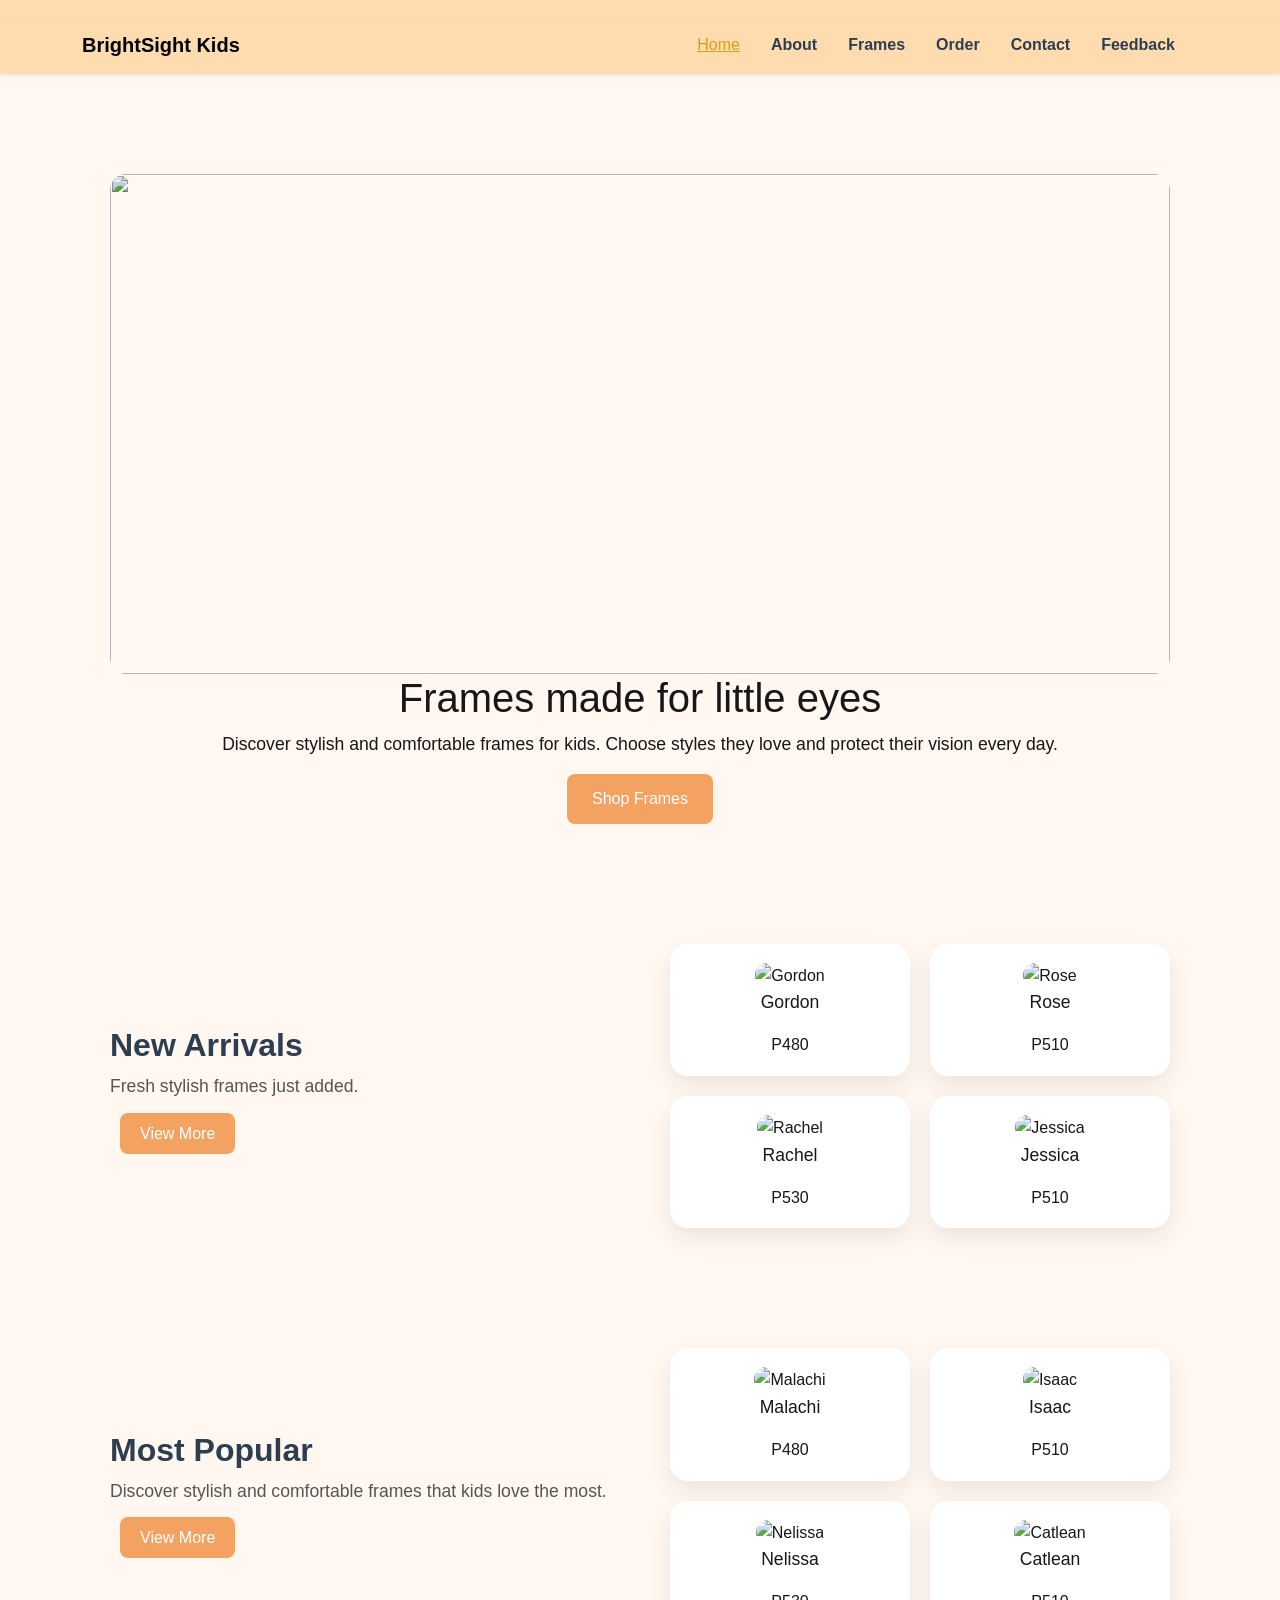
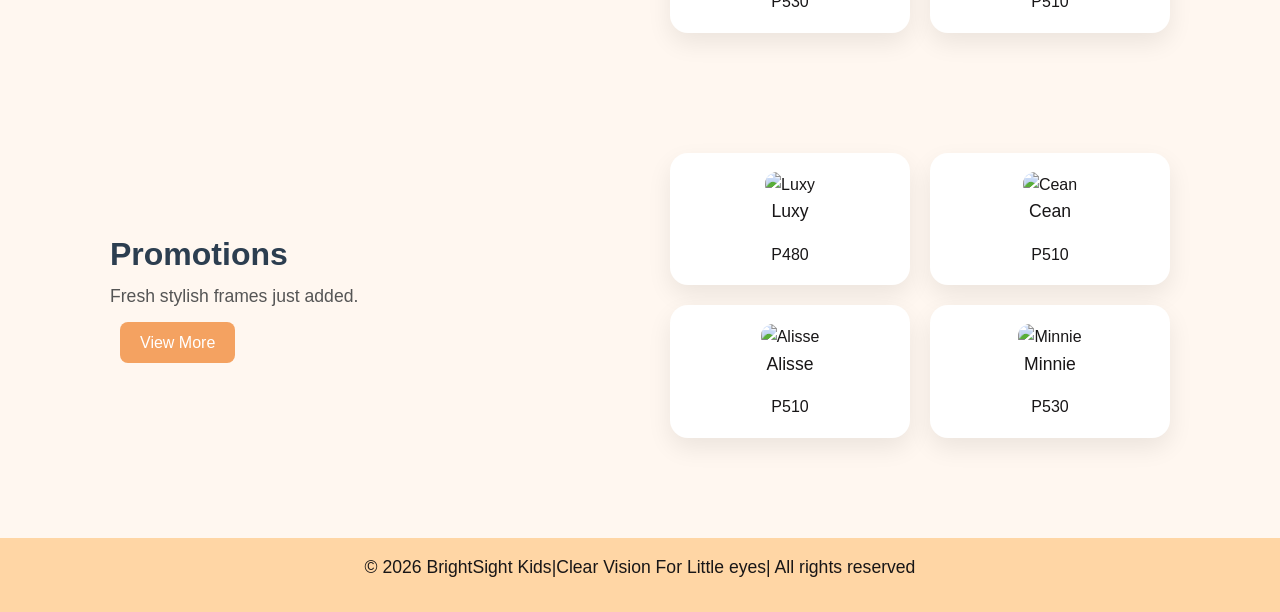
==== index.html @ 8ab5fd87 "Update index.html" ====
<!DOCTYPE html>
<html lang="en">
<head>
    <meta charset="UTF-8">
    <meta name="viewport" content="width=device-width, initial-scale=1.0">
    <title>BrightSight Kids</title> 

    <!--Bootstrap CSS-->
    <link href="https://cdn.jsdelivr.net/npm/bootstrap@5.3.0/dist/css/bootstrap.min.css" rel="stylesheet">
    <!--Custom CSS-->
    <link rel="stylesheet" href="styles.css">

</head>
<body>
     
    
<header><header class="navbar navbar-expand-lg navbar-light bg-pink shadow-sm rounded">
    </nav>
</header>

        <nav class="navbar navbar-expand-lg navbar-light bg-pink shadow-sm rounded">
            <div class="container">
                <a class="navbar-brand fw-bold" href="index.html">BrightSight Kids</a>
                <button class="navbar-toggler" type="button" data-bs-toggle="collapse" data-bs-target="#navbarNav" 
                aria-controls="navbarNav" aria-expanded="false" aria-label="Toggle navigation">
                    <span class="navbar-toggler-icon"></span>
                </button>

                <div class="collapse navbar-collapse" id="navbarNav">
                    <ul class="navbar-nav ms-auto">
                        <li class="nav-item">
                            <a class="nav-link active" href="index.html">Home</a>
                        </li>

                        <li class="nav-item">
                            <a class="nav-link fw-bold" href="about.html">About</a>
                        </li>  

                        <li class="nav-item">
                            <a class="nav-link fw-bold" href="products.html">Frames</a>
                        </li>

                        <li class="nav-item">
                            <a class="nav-link fw-bold" href="order.html">Order</a>
                        </li>

                        <li class="nav-item">
                            <a class="nav-link fw-bold" href="contact.html">Contact</a>
                        </li>

                        <li class="nav-item">
                            <a class="nav-link fw-bold" href="feedback.html">Feedback</a>
                        </li>
                    </ul>
                    </div>
            </div>
        </nav>
    </header>
    <!--HERO SECTION-->
            
<section class="hero">
    <div class="hero-image">
        <img src="https://github.com/bida25-479/Keitumetse-Gothaang/blob/main/Cheerful%20School%20Girl%20Gesturing%20OK%20Po.jpg?raw=true"
            </div
    <div class="hero-content">   
    <h1>Frames made for little eyes</h1>
    <p>
        Discover stylish and comfortable frames for kids. 
        Choose styles they love and protect their vision every day.
    </p>

    <a href="products.html" class="hero-btn">Shop Frames</a>
</section>

    
    <! NEW ARRIVALS-->
    <section class="split-section">
        <div class="section-text">
            <h2>New Arrivals</h2>
            <p>Fresh stylish frames just added.</p>
            <a href="products.html" class="btn-primary">View More</a>
        </div>
        
        <div class="section-grid">
            <div class="section-card">
                <img src="https://github.com/bida25-479/Keitumetse-Gothaang/blob/main/3215%202915.jpg?raw=true" alt="Gordon">
                <p>Gordon</p>
                <span>P480</span>
            </div>
            
            <div class="section-card">
                <img src="https://github.com/bida25-479/Keitumetse-Gothaang/blob/main/Versace%2048mm%20Cat%20Eye%20optical%20glasses%20in%20Violet%20at%20Nordstrom.jpg?raw=true" alt="Rose">
                <p>Rose</p>
                <span>P510</span>
            </div>
            
            <div class="section-card">
                <img src="https://github.com/bida25-479/Keitumetse-Gothaang/blob/main/CL%201102%20Eyeglasses%20-%20Christian%20Lacroix%20Lunettes%20Authorized%20Retailer%20_%20coolframes_com.jpg?raw=true" alt="Rachel">
                <p>Rachel</p>
                <span>P530</span>
            </div>
            
             <div class="section-card">
                <img src="https://github.com/bida25-479/Keitumetse-Gothaang/blob/main/Ultralight%20TR90%20Full%20Rim%20Kid's%20Optical%20Glasses%20Frames%20Children's%20Plastic%20Eyewear%20With%20Saddle%20Nose.jpg?raw=true" alt="Jessica">
                <p>Jessica</p>
                <span>P510</span>
            </div>
        </div>
    </section>

    <!--MOST POPULAR-->
    <section class="split-section">
        <div class="section-text">
            <h2>Most Popular</h2>
            <p>Discover stylish and comfortable frames that kids love the most.</p>
            <a href="products.html" class="btn-primary">View More</a>
        </div>
        
        <div class="section-grid">
            <div class="section-card">
                <img src="https://github.com/bida25-479/Keitumetse-Gothaang/blob/main/CustomDesignNine_com.jpg?raw=true" alt="Malachi">
                <p>Malachi</p>
                <span>P480</span>
            </div>
            
            <div class="section-card">
                <img src="https://github.com/bida25-479/Keitumetse-Gothaang/blob/main/download%20(5).jpg?raw=true" alt="Isaac">
                <p>Isaac</p>
                <span>P510</span>
            </div>
            <div class="section-card">
                <img src="https://github.com/bida25-479/Keitumetse-Gothaang/blob/main/Luxury%20fashion%20&%20independent%20designers%20_%20SSENSE%20(2).jpg?raw=true" alt="Nelissa">
                <p>Nelissa</p>
                <span>P530</span>
            </div>
             <div class="section-card">
                <img src="https://github.com/bida25-479/Keitumetse-Gothaang/blob/main/Luxury%20fashion%20&%20independent%20designers%20_%20SSENSE.jpg?raw=true" alt="Catlean">
                <p>Catlean</p>
                <span>P510</span>
            </div>
            
        </div>
    </section>
    
<!--PROMOTIONS-->
    <section class="split-section">
        <div class="section-text">
            <h2>Promotions</h2>
            <p>Fresh stylish frames just added.</p>
            <a href="products.html" class="btn-primary">View More</a>
        </div>
        
        <div class="section-grid">
            <div class="section-card">
                <img src="https://github.com/bida25-479/Keitumetse-Gothaang/blob/main/%F0%9F%8E%812024%20New%20Year%20Hot%20Sale%F0%9F%8E%81WOMEN'S%20FASHION%20LIGHTWEIGHT%20METAL%20ANTI-BLUE%20LIGHT%20READING%20GLASSES%20-%20Red%20_%20'+1_00%20_%2040-45%20YEAR%20OF%20AGE.jpg?raw=true" alt="Luxy">
                <p>Luxy</p>
                <span>P480</span>
            </div>

             <div class="section-card">
                <img src="https://github.com/bida25-479/Keitumetse-Gothaang/blob/main/Ralferty%20Unisex%20Youth's%20Full%20Rim%20Square%20Tr%2090%20Acetate%20Eyeglasses%20R0223%20-%20C6%20Purple%20_%20CHINA.jpg?raw=true" alt="Cean">
                <p>Cean</p>
                <span>P510</span>
            </div>
            
            <div class="section-card">
                <img src="https://github.com/bida25-479/Keitumetse-Gothaang/blob/main/Ralferty%20Unisex%20Youth's%20Full%20Rim%20Square%20Tr%2090%20Acetate%20Eyeglasses%20R0223%20-%20C2%20Black%20Blue%20_%20CHINA.jpg?raw=true" alt="Alisse">
                <p>Alisse</p>
                <span>P510</span>
            </div>
            <div class="section-card">
                <img src="https://github.com/bida25-479/Keitumetse-Gothaang/blob/main/download%20(6).jpg?raw=true" alt="Minnie">
                <p>Minnie</p>
                <span>P530</span>
            </div>
        </div>
    </section>
    
    <footer>
        <p>&copy; 2026 BrightSight Kids|Clear Vision For Little eyes| All rights reserved</p>
    </footer>

     <!--Bootstrap JS and dependencies-->
     <script src="https://cdn.jsdelivr.net/npm/@popperjs/core@2.11.6/dist/umd/popper.min.js"></script>
     <script src="https://cdn.jsdelivr.net/npm/bootstrap@5.3.0/dist/js/bootstrap.min.js"></script>

</body>
</html>
---- styles.css ----
body {
    font-family: 'Poppins', sans-serif;
    color:rgb(24, 22, 23);
    background-color: #fff7f0;
    margin: 0;
    padding: 0;
    line-height: 1.6;
}

header{
    margin: 0;
    padding: 0;
    position: relative;
}


header h1 {
    font-size: 2.4rem;
    font-weight: 600;
    font-family:'Poppins', sans-serif;
    margin: 0;
    letter-spacing: 2px;
    color: #2c3e50
}
.bg-pink {
    background-color: rgba(255, 214, 165, 0.85) !important;
}

.navbar {
    margin: 0;
    border-radius: 0 !important;  
}
.navbar-nav .nav-link{
    color: #2c3e50 !important;
    margin-right: 15px;
    transition: background-color 0.3s, color 0.3s;
    border-radius: 5px;
    padding: 5px 10px;
}
.navbar-nav .nav-link:hover{
    background-color: lightpink !important;
    color: #fff !important;
    text-decoration: underline;
}
.navbar-nav .nav-link.active{
    color: #d4a017 !important;
    text-decoration: underline;
}

.about-hero {
    display: flex;
    align-items: center;
    gap: 40px;
    max-width: 1200px;  
    margin: 40px auto;   
    padding: 40px 60px;
    background: #fdf1e6;
    border-radius: 25px;
    animation: fadeUp 0.8s ease;
}

@keyframes fadeUp {
    from {
        opacity: 0;
        transform: translateY(20px);
    }
    to { 
        opacity: 1;
        transform: translateY(0);
    }
}

.about-text {
    flex: 1;
}

.about-text h1 {
    font-size: 2.3rem;
    color: #2c3e50;
    margin-bottom: 20px;
}

.about-text p {
    color: #555;
    line-height: 1.6;
    margin-bottom: 25px;
}

.about-image {
    flex: 1;
}

.about-image img {
    width: 100%;
    max-width: 420px;
    max-height: 300px;
    object-fit: cover;
    border-radius: 20px;
    box-shadow: 0 15px 40px rgba(0,0,0,0.2);
}

.about-section {
    max-width: 1100px;             
    margin: 60px auto;   
    padding: 50px;
    background: #fff7f0;
    border-radius: 20px;
    box-shadow: 0 8px 20px rgba(0,0,0,0.10);  
}

.about-section h2 {
    font-family: 'Poppins', sans-serif;
    font-size: 2rem;
    margin-bottom: 15px;
    color: #2c3e50;
    text-align:center;
}
.about-section p {
    color: #555;
    line-height: 1.7;
    text-align: center;
}


.lens-card {
    max-width: 1100px;
    margin: 40px auto;
    padding: 40px;

    background: #fff7f0; 
    border-radius: 20px;

    box-shadow: 0 6px 18px rgba(0,0,0,0.08);
    text-align: center;
}

.lens-card h3 {
    font-size: 1.8rem;
    color: #2c3e50;
    margin-bottom: 15px;
    font-family: 'Poppins', sans-serif;
}

.lens-card p {
    color: #555;
    line-height: 1.6;
    max-width: 800px;
    margin: auto;
}


.faq-section {
    width: 90%;
    margin: 60px auto;
    text-align: center;
}

.faq-section h2 {
    font-family: 'Poppins', sans-serif;
    font-size: 2rem;
    margin-bottom: 30px;
    color: #2c3e50;
}

.faq-container {
    max-width: 800px;
    margin: auto;
}

/* EACH ITEM */
.faq-item {
    background: #f5f5f5;
    margin-bottom: 15px;
    border: 1px solid #eee;
    border-radius: 12px;
    overflow: hidden;
    transition: 0.3s;
    position: relative;
}
.faq-item::before {
    content: "";
    position: absolute;
    left: 0;
    top: 0;
    height: 100%;
    width: 5px;
    background: #f4a261;
    border-radius: 5px;
}
    

.faq-question {
    font-weight: 600;
    width: 100%;
    padding: 18px 20px;
    text-align: left;
    background: #f1f1f1;
    border: none;
    font-size: 15px;
    cursor: pointer;
    position: relative;
    display: flex;
    justify-content: space-between;
    align-items: center;
}

.faq-item.active .faq-question {
    background: #f4a261;   
    color: white;
}

.faq-answer {
    max-height: 0;
    overflow: hidden;
    background: white;
    transition: max-height 0.3s ease;
    padding: 0 20px;
}

.faq-answer p {
    margin: 15px 0;
}

.faq-item.active .faq-answer {
    max-height: 150px;
    padding: 10px 20px 15px;
}
.arrow{
    background: #f4a261;
    color: white;
    border-radius: 50%;
    padding: 6px 10px;
    font-size: 14px;
    width: 28px;
    height: 28px;
    display: flex;
    align-items: center;
    justify-content: center;
    transition: 0.3s;
}
.faq-item.active .arrow {
    transform: rotate(90deg);
    width: 28px;
    height: 28px;
    background: #f4a261;
    color: white;
    border-radius: 50%;
    display: flex;
}
.split-section{
    display: flex;
    align-items: center;
    justify-content: space-between;
    gap: 60px;
    padding: 40px 20px;
    max-width: 1100px;
    margin: 40px auto;
    background: transparent;
    border-radius: 20px;
}

/*left side text*/
.section-text{
    flex: 1;
}
/* TEXT */
.section-text p{
    color: #555;
    line-height: 1.6;
    margin-bottom: 20px;
}
.section-text h1{
    font-size: 2.5rem;
    font-weight: bold;
    color: #2c3e50;
    margin-bottom: 15px;
}
.section-text h2{
    font-family: 'Poppins', sans-serif;
    font-weight: 600;
    font-size: 2rem;
    color: #2c3e50;
}
        
/*right grid*/
.section-grid{
    flex: 1;
    display: grid;
    grid-template-columns: repeat(2,1fr);
    gap: 20px;
}
/*product card*/
.section-card{
    background: #ffffff;
    padding: 18px;
    border-radius: 18px;
    text-align: center;
    box-shadow: 0 10px 25px rgba(0,0,0,0.08);
    transition: transform 0.25s ease;
}
.section-card:hover{
    transform: translateY(-6px);
}
.section-card img{
    width: 100%;
    height: 150px;
    object-fit: cover;
    border-radius: 12px;
}
.card-title{
    margin-top: 12px;
    font-weight: 600;
}

.hero {
    max-width: 1100px;
    margin: 0 auto;
    text-align: center;
    padding: 40px 20px;
}

.hero-image img {
    width: 100%;
    height: 500px;
    object-fit: cover;
    object-position: center top;
    border-radius: 16px;
    filter: brightness(0.95);
}

.hero-content {
    margin-top: 60px;
}

.hero-content h1 {
    font-size: 36px;
    font-weight: 600;
    color: #2c3e50;

    margin-bottom: 10px;
}

.hero-content p {
    max-width: 600px;
    margin: 0 auto 20px;

    color: #555;
    font-size: 16px;
}

.hero-btn {
    background: #f4a261;
    color: white;

    padding: 12px 25px;
    border-radius: 8px;

    text-decoration: none;
    display: inline-block;

    transition: 0.3s ease;
}

.hero-btn:hover {
    background: #e38b3a;
}




/*mobile responsiveness*/
@media (max-width: 768px) {
    .split-section{
        flex-direction: column;
    }
    
    .section-grid{
        grid-template-columns: 1fr;
    }
}

main{
    padding: 20px;
    max-width: 100%;
    margin: 0 auto;
}
main img{
    max-width: 100%;
    height: auto;
    display: block;
    margin: 20px 0;
}
.main-container{
    width: 70%;
    margin: auto;
}

.page-content{
    padding: 60px 20px;
}
.page-content p{
    margin-top: 30px;
}

p{
    font-size: 1.1em;
}

a{
    color:lightpink;
    text-decoration: none;
}
a:hover{
    text-decoration: underline;
}

img{
    border: none;
    border-radius: 10px
}

.image-row {
    display: flex;
    justify-content: center;
    gap: 20px;
    flex-wrap: wrap;
}
.item {
    text-align: center;
    background-color: #fff0f5;
    padding: 15px;
    border-radius: 12px;
    width: 180px;
    box-shadow: 0 4px 8px rgba(0,0,0,0.1);
}

.item p{
    margin: 3px 0;
    text-align: left;
    line-height: 1.2;
    font-size: 14px
}

.item img {
    width: 180px;
    height: 180px;
    object-fit: cover;
    border: none;
    border-radius: 10px;
}

.image-row img {
    width: 200px;
    height: 200px;
    object-fit: cover;
    border: none;
    border-radius: 10px;
}

.intro-text {
    text-align: center;

    font-size: 1.1rem;
    color: #555;

    margin: 30px 0;
}
.age-nav{
    display: flex;
    justify-content: center;
    gap: 25px;
    margin: 40px auto;
    max-width: 1000px;
    
}
 .age-card{
    display: flex;
    align-items: center;
    gap: 15px;
    background: #fff7f0;
    border-radius: 14px;
    padding: 12px;
    text-decoration: none;
    color: black;
    width: 280px;
    box-shadow: 0 6px 18px rgba(0,0,0,0.08);
    transition: all 0.3s ease;
 }
.age-card:hover {
    transform: translateY(-8px) scale(1.02);   
    background: #f4a261;  
    color: white;         
    box-shadow: 0 12px 30px rgba(0,0,0,0.15);
}

.age-card:hover img {
    transform: scale(1.05);
}

.age-card .arrow {
    transition: transform 0.3s ease, background 0.3s;
    background: #f4a261;
    color: white;
}

.age-card:hover .arrow {
    transform: translateX(5px); 
    background: white;
    background: #f4a261;
    color: #f4a261;
}

.age-card img{
    width: 70px;
    height: 70px;
    border-radius: 12px;
    object-fit: cover;
    transition: transform 0.3s ease;
}

.age-info span{
    font-size: 14px;
    color: white;
}

.age-info strong {
    display: block;
    font-size: 16px;
}
 
 .gender-title {
    margin-top: 30px;
    margin-bottom: 15px;
    font-size: 20px;
    color: #444;
}

.collection-section {
    padding: 30px;
    max-width: 1100px;
    background: white;
    border-radius: 20px;
    box-shadow: 0 6px 18px rgba(0,0,0,0.05);  
    gap: 20px;
    margin: 20px auto;
}

.collection-section p {
    text-align: center;  
    max-width: 600px;
    margin: 0 auto 20px;
}

.product-grid {
    display: grid;
    grid-template-columns: repeat(3, 250px);
    gap: 15px;
    margin-bottom: 40px;
    justify-content: center;  
}

.collection-section h2 {
    font-size: 26px;
    font-weight: 600;
    text-align: center; 
    color: #2c3e50;
    margin-bottom: 10px;
    position: relative;
    display: inline-block;
}

.collection-section h2::after {
    content: "";
    display: block;
    width: 40px;
    height: 3px;
    background: #f4a261;
    margin-top: 6px;
    border-radius: 3px;
}

.gender-title {
    text-align: center; 
    font-size: 16px;
    font-weight: 500;
    color: #f4a261;
    margin: 25px 0 15px;
    text-transform: uppercase;
    letter-spacing: 1px;
    
}
.product-grid img{
    width: 100%;
    height: 130px;
    border-radius: 8px;
    box-shadow: 0 4px 12px rgba(0,0,0,0.1);
    object-fit: cover;
    margin-bottom: 10px;
}
/*for product cards accross all pages*/
.product-card{
    background: white;
    border: 1px solid #ddd;
    border-radius: 10px;
    position: relative;
    padding: 10px;
    box-shadow: 0 4px 12px rgba(0,0,0,0.08);  
    text-align: center;
    overflow: hidden;
}

.product-card img{
    width: 100%;
    height: 130px;
    object-fit: cover;
    border-radius: 8px;
    margin-bottom: 10px;
     transition: transform 0.3s ease;
}

.product-card:hover img {
    transform: scale(1.08);
}

.product-card select,
.product-card input {
    
    width: 80px;       
    height: 32px;

    padding: 4px;
    font-size: 12px;

    border-radius: 6px;
    text-align: center;   
}

.product-name{
    margin-top: 8px;
    font-size: 15px;
    font-weight: 600;
}

.product-size{
    font-size: 13px;
    color: #666;
    margin: 2px 0;
}

.product-price{
    font-size: 14px;
    font-weight: bold;
    color: #000;
    margin-top: 4px;
}

.product-card h3 {
    margin: 5px 0 2px;
    text-align: center;
    font-size: 15px;
}

.product-card p {
    margin: 0;
    text-align: center;
    font-weight: 500;
}

.product-options {
    display: flex;
    justify-content: center;
    gap: 10px;
    margin-top: 10px;
}

.small-boxes{
    display: flex;
    gap: 20px;
    margin-top: 15px;
}
small-boxes div{
    width: 180px;
}

.top-check {
    position: absolute;
    top: 10px;
    right: 10px;
}

.top-check input {
    background: white;
    border-radius: 4px;
    padding: 2px;
}

@media (max-width: 768px) {
    .product-grid {
        grid-template-columns: repeat(2, 1fr);
    }
}

    
 /*contact page css*/
.contact-form{
    max-width: 600px;
    margin: auto;
    margin-bottom: 60px;
}
.form-control:focus{
    border-color: #f4a261;
    box-shadow: 0 0 0 0.2rem rgba(244,162,97,0.25);
}
.contact-details{
    text-align: center;
    margin-top: 30px;
}
.contact-title {
    text-align: center;
    font-weight: 600px;
    margin-top: 40px;
}
.required{
    color: #f4a261;
    font-weight: bold;
}
.contact-subtitle {
    text-align: center;
    color: #666;
    margin-bottom: 20px;
}

.contact-intro {
    max-width: 700px;        
    margin: 30px auto;       
    text-align: center;    
    font-size: 1.1rem;
    color: #555;
}

.peach-section{
    background: #FFF1E6;
    padding: 60px 20px;
    margin-top: 50px;
    position: relative;
}
.info-box{
    background: #ffffff;
    border-radius: 14px;
    padding: 28px;
    max-width: 420px;
    margin: auto;
    box-shadow: 0 12px 30px rgba(0,0,0,0.08);
}
.peach-section::after{
    content:"";
    position: absolute;
    bottom: 0;
    left: 0;
    width: 100%;
    height: 80px;
    background: #ffffff;
    border-top-left-radius: 100% 80px;
    border-top-right-radius: 100px 80px;
}
    
.info-box h3{
        text-align: center;
        margin-bottom: 20px;
}
.info-item{
    display: block;
    gap: 14px;
    margin-bottom: 18px;
    font-size: 15px;
    color: #333;
}
.icon{
    color: #FF6A00;
    font-size: 20px;
}
    
    
.name-input{
    padding: 10px;
    border-radius: 8px;
}


/*order page and frames pages*/
.order-form {
    max-width: 700px;
    margin: auto;
    background: white;
    padding: 30px;
    border-radius: 12px;
    box-shadow: 0 6px 20px rgba(0,0,0,0.08);
}
.section-title {
    margin-top: 30px;
    margin-bottom: 10px;
    font-weight: bold;
}
.total {
    margin-top: 15px;
    font-size:  18px;
}
    
label {
    display: block;
    margin-top: 15px;
    margin-bottom: 6px;
    font-weight: bold;
}
input[type="number"],
input[type="text"],
input[type="email"],
select,
textarea {
    width: 100%;
    padding: 10px;
    margin-top: 5px;
    border: 1px solid #ccc;
    border-radius: 5px;
}
input[type="radio"] {
    margin-top: 12px;
    margin-right: 8px;
}
.selected-box {
    background: #fff3e0;
    padding: 15px;
    border-radius: 8px;
}
    .next-btn,
    .submit-btn {
        background: #f57c00;
        color: white;
        border: none;
        padding: 14px 25px;
        margin-top: 25px;
        border-radius: 6px;
        font-size: 16px;
        cursor: pointer;
    }
.next-btn:hover,
.submit-btn:hover {
    background: #e06d00;
}
        
textarea {
    height: 100px;
}
.top-check{
    position: absolute;
    top: 15px;
    right: 15px;
}
.top-check input[type="checkbox"]{
   width: 18px;
   height: 18px;
   cursor: pointer;
}

.feedback-layout {
    display: flex;
    gap: 60px;

    max-width: 1100px;
    margin: 60px auto;
    padding: 20px;
}

/* LEFT SIDE */
.feedback-left {
    flex: 1;
    padding-top: 60px;
}

.feedback-left h2 {
    font-size: 2.5rem;
    color: #f4a261;
    margin-bottom: 15px;
}

.feedback-left p {
    color: #555;
    font-size: 1.05rem;
    line-height: 1.7;
    margin-bottom: 15px;
}

.feedback-left h4 {
    margin-top: 20px;
    color: #f4a261;
}

/* RIGHT SIDE FORM CARD */
.feedback-form-card {
    flex: 1;

    background: white;
    padding: 30px;
    border-radius: 15px;

    box-shadow: 0 8px 25px rgba(0,0,0,0.08);
}

.feedback-form-card h3 {
    margin-bottom: 20px;
    color: #2c3e50;
}

/* INPUTS */
.feedback-form-card input,
.feedback-form-card textarea {
    width: 100%;
    padding: 10px;
    margin-bottom: 15px;


border: 1px solid #ccc;
    border-radius: 6px;
}

/* SIDE-BY-SIDE INPUTS */
.form-row {
    display: flex;
    gap: 15px;
}

.form-row div {
    flex: 1;
}

.feedback-form-card input:focus,
.feedback-form-card textarea:focus {
    border-color: #f4a261;
    outline: none;
    box-shadow: 0 0 0 2px rgba(244, 162, 97, 0.2);
}


/* BUTTON */
.feedback-form-card button {
    width: 100%;
    padding: 12px;
    background: #f4a261;
    color: white;
    border: none;
    border-radius: 6px;
    cursor: pointer;
    transform: scale(1.02);  
    transition: 0.3s ease;
}

.feedback-form-card button:hover {
    background: #e38b3a;  
    transform: scale(1.05);
}

@media (max-width: 768px) {
    .feedback-layout {
        flex-direction: column;
    }
}

.btn-primary{
    background-color: #f4a261 !important;
    color: white;
    border: none;
    padding: 12px 20px;
    border-radius: 8px;
    text-decoration: none;
    margin: 10px;
    cursor: pointer;
}
.btn-outline{
    border: 2px solid #f4a261;
    color:#f4a261;
    padding: 10px 18px;
    border-radius: 8px;
    text-decoration: none;
}
footer{
    width: 100%;
    background-color:#ffd6a5;
    text-align: center;
    padding: 15px;
    margin-top: 60px;
}
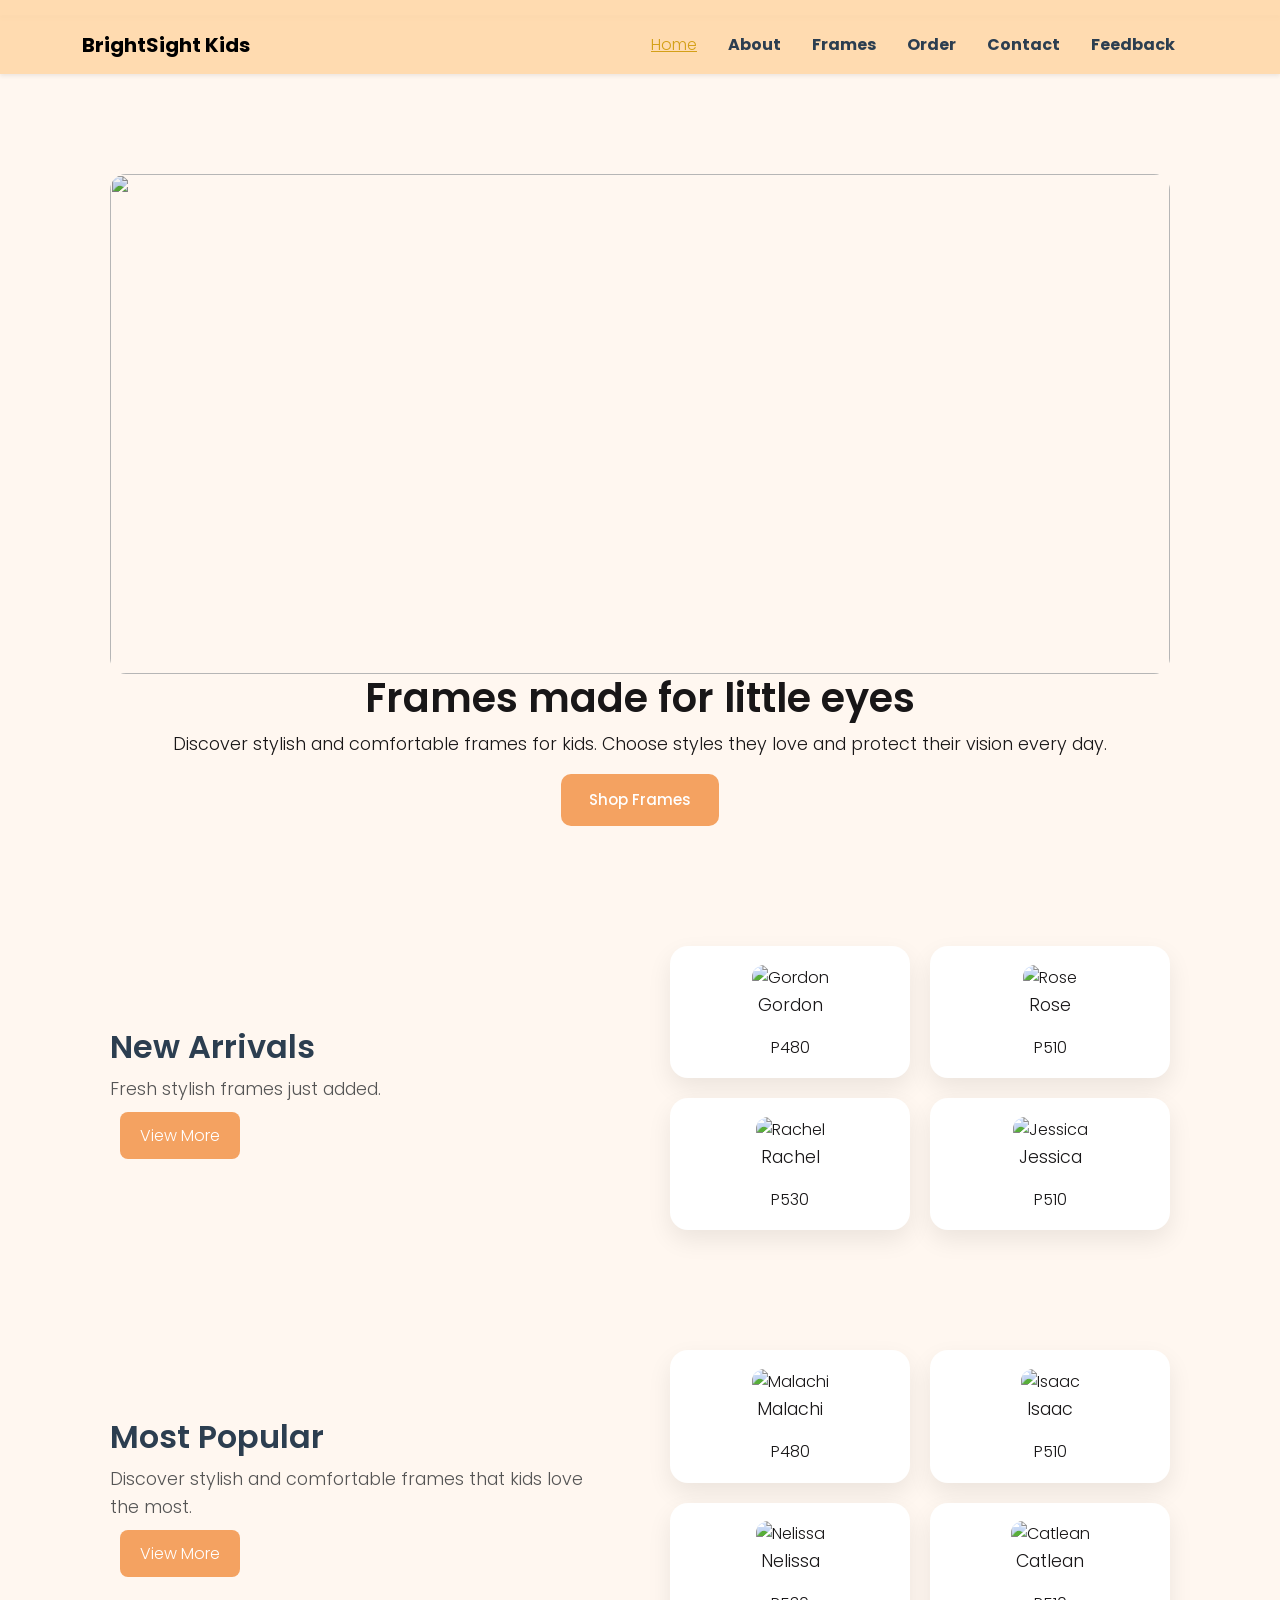
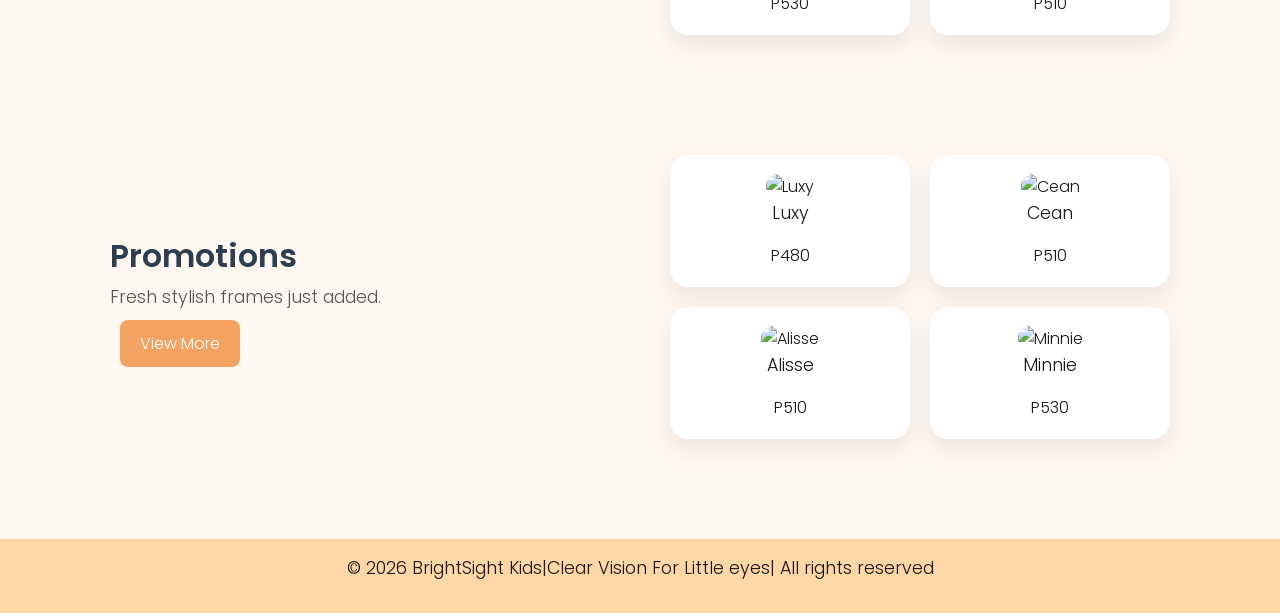
==== commit 2e4a80e3: "Update index.html" ====
--- a/index.html
+++ b/index.html
@@ -9,7 +9,7 @@
     <link href="https://cdn.jsdelivr.net/npm/bootstrap@5.3.0/dist/css/bootstrap.min.css" rel="stylesheet">
     <!--Custom CSS-->
     <link rel="stylesheet" href="styles.css">
-
+<link href="https://fonts.googleapis.com/css2?family=Poppins:wght@300;400;600&display=swap" rel="stylesheet">
 </head>
 <body>
      
--- a/styles.css
+++ b/styles.css
@@ -1,12 +1,18 @@
 body {
     font-family: 'Poppins', sans-serif;
+    font-weight: 300;
     color:rgb(24, 22, 23);
     background-color: #fff7f0;
     margin: 0;
     padding: 0;
     line-height: 1.6;
 }
-
+h1, h2, h3 {
+    font-family: 'Poppins', sans-serif;
+    font-weight: 600;
+}
+
+    
 header{
     margin: 0;
     padding: 0;
@@ -333,32 +339,34 @@
 }
 
 .hero-content h1 {
-    font-size: 36px;
+    font-size: 42px;
     font-weight: 600;
     color: #2c3e50;
-
-    margin-bottom: 10px;
+    letter-spacing: 0.5px;
+    margin-bottom: 15px;
 }
 
 .hero-content p {
     max-width: 600px;
-    margin: 0 auto 20px;
-
-    color: #555;
+    margin: 0 auto 25px;
+    color: #666;
     font-size: 16px;
+    line-height: 1.6;
+    font-weight: 300;
 }
 
 .hero-btn {
     background: #f4a261;
     color: white;
-
-    padding: 12px 25px;
-    border-radius: 8px;
-
+    padding: 14px 28px;
+    border-radius: 10px;
     text-decoration: none;
     display: inline-block;
-
     transition: 0.3s ease;
+    font-size: 15px;
+    font-weight: 500;
+
+    
 }
 
 .hero-btn:hover {
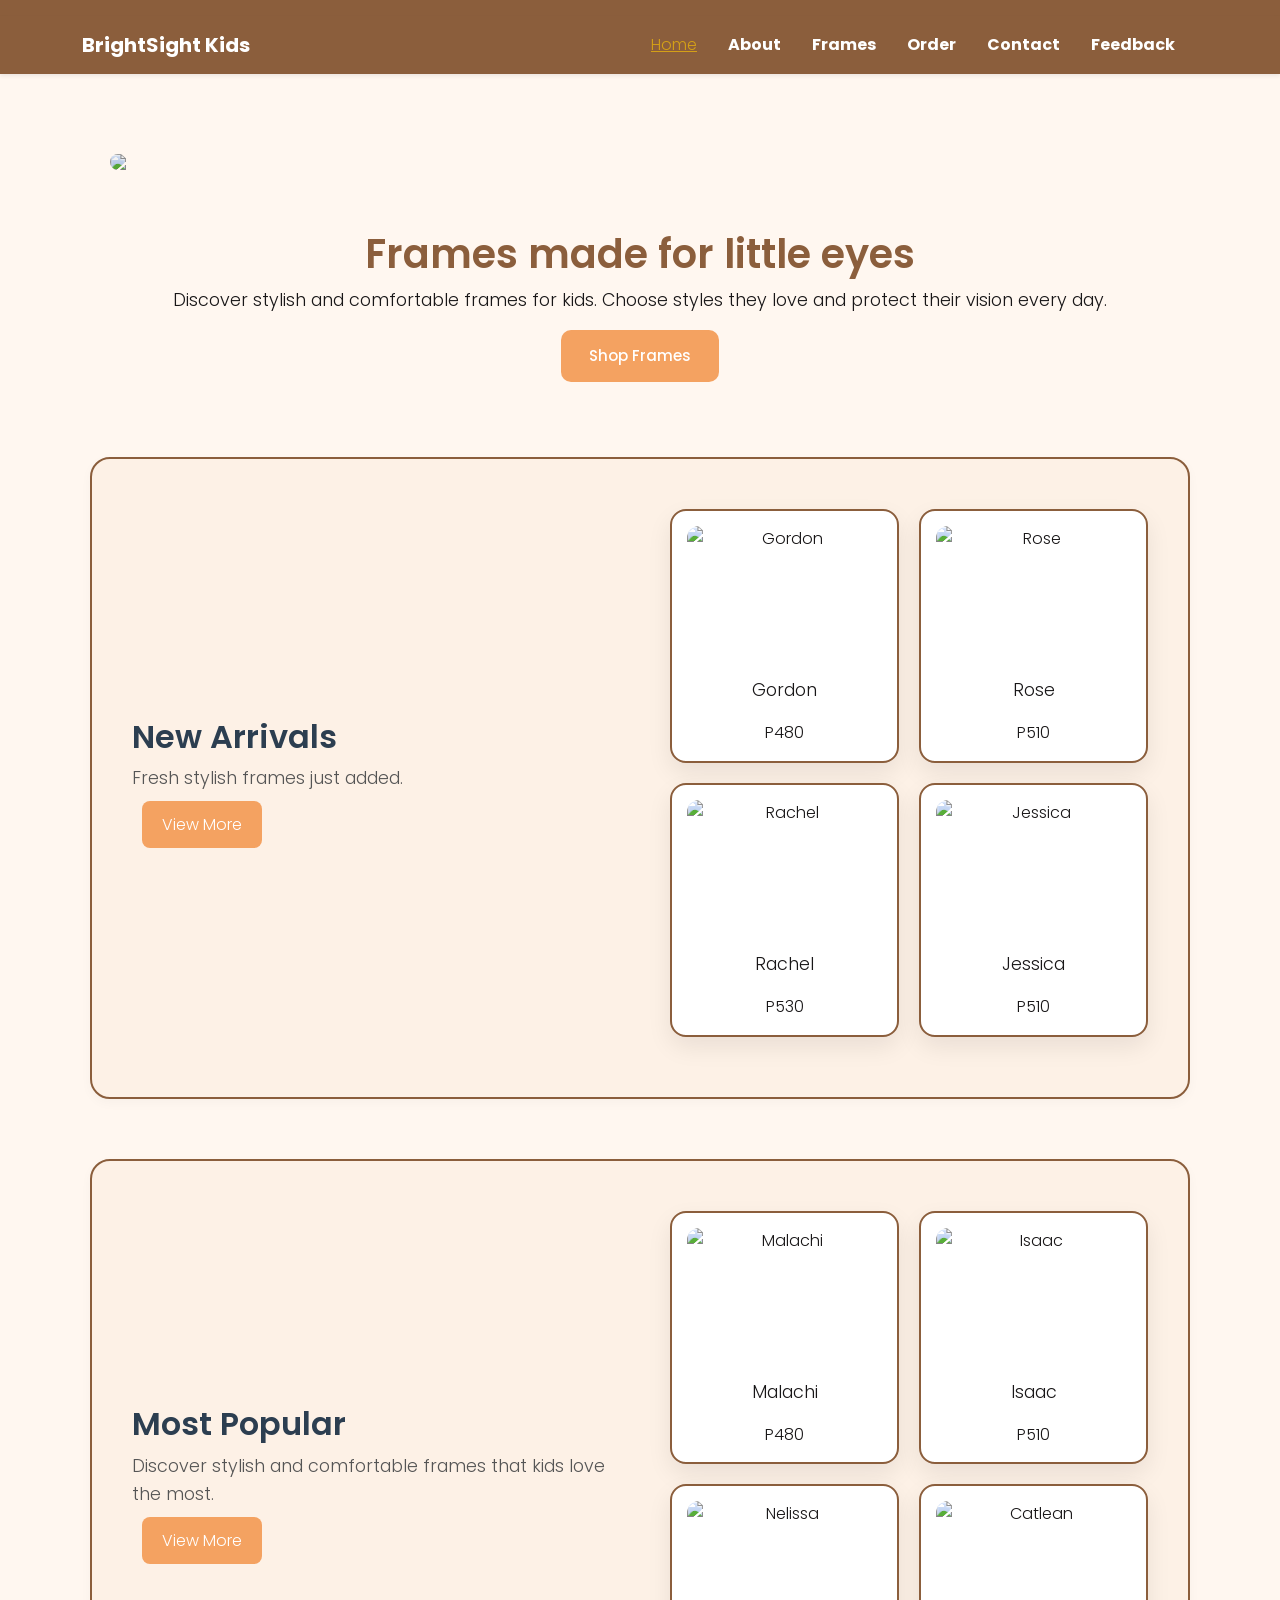
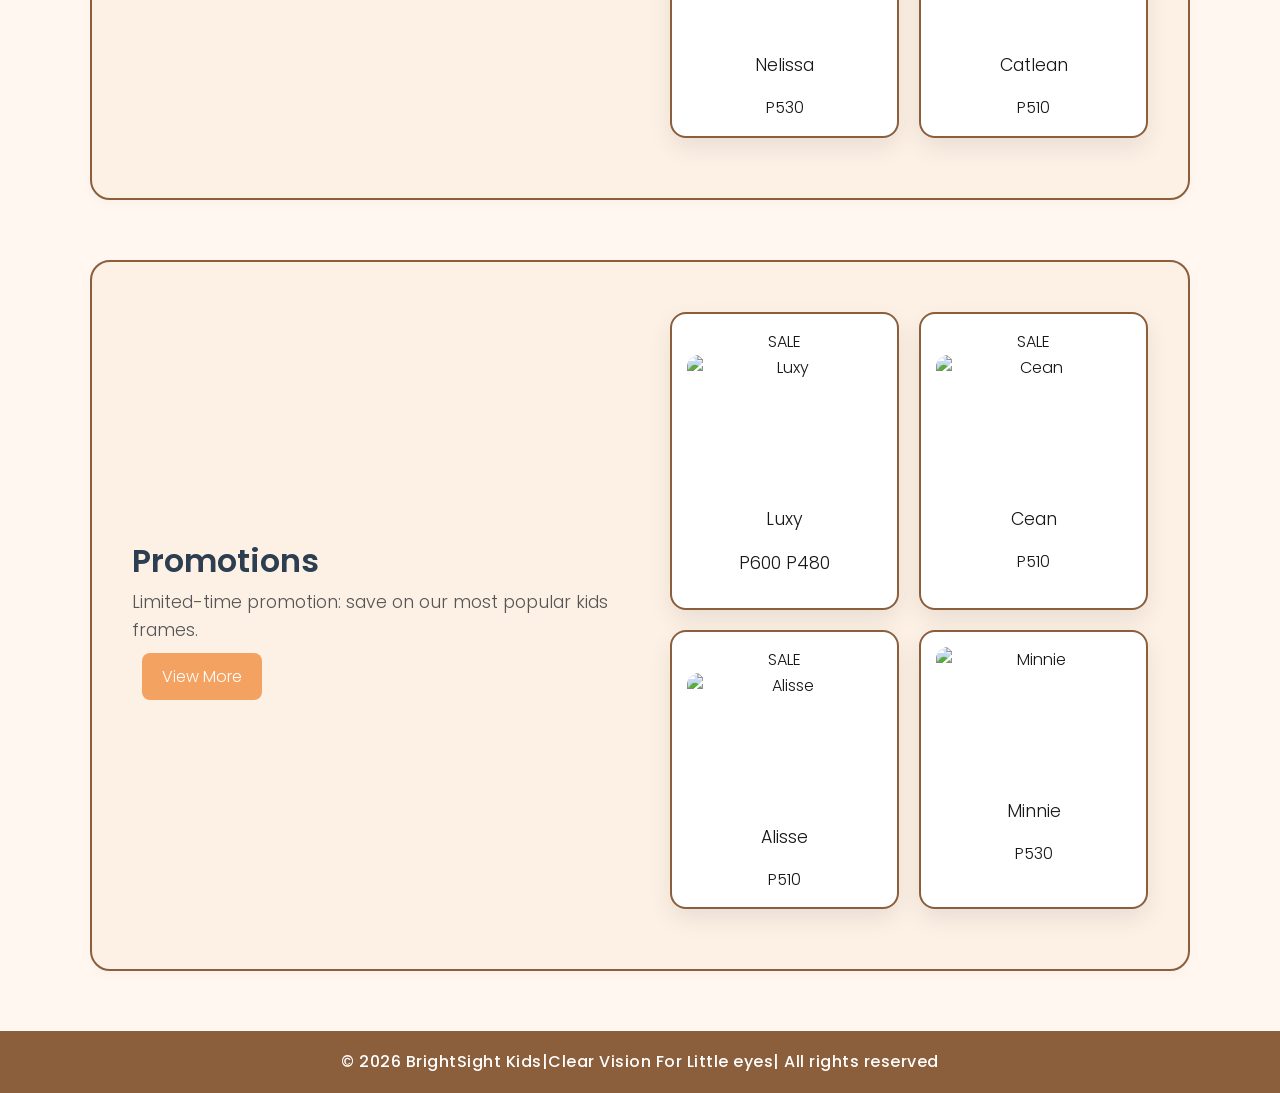
==== commit 72da6d6f: "Update index.html" ====
--- a/index.html
+++ b/index.html
@@ -146,24 +146,34 @@
     <section class="split-section">
         <div class="section-text">
             <h2>Promotions</h2>
-            <p>Fresh stylish frames just added.</p>
+           <p>Limited-time promotion: save on our most popular kids frames.</p>
             <a href="products.html" class="btn-primary">View More</a>
         </div>
         
         <div class="section-grid">
             <div class="section-card">
+                <span class="promo-badge">SALE</span>
                 <img src="https://github.com/bida25-479/Keitumetse-Gothaang/blob/main/%F0%9F%8E%812024%20New%20Year%20Hot%20Sale%F0%9F%8E%81WOMEN'S%20FASHION%20LIGHTWEIGHT%20METAL%20ANTI-BLUE%20LIGHT%20READING%20GLASSES%20-%20Red%20_%20'+1_00%20_%2040-45%20YEAR%20OF%20AGE.jpg?raw=true" alt="Luxy">
                 <p>Luxy</p>
-                <span>P480</span>
+                
+<p>
+    <span class="old-price">P600</span>
+    <span class="new-price">P480</span>
+</p>
+
+                             
+
             </div>
 
              <div class="section-card">
+                 <span class="promo-badge">SALE</span>
                 <img src="https://github.com/bida25-479/Keitumetse-Gothaang/blob/main/Ralferty%20Unisex%20Youth's%20Full%20Rim%20Square%20Tr%2090%20Acetate%20Eyeglasses%20R0223%20-%20C6%20Purple%20_%20CHINA.jpg?raw=true" alt="Cean">
                 <p>Cean</p>
                 <span>P510</span>
             </div>
             
             <div class="section-card">
+                <span class="promo-badge">SALE</span>
                 <img src="https://github.com/bida25-479/Keitumetse-Gothaang/blob/main/Ralferty%20Unisex%20Youth's%20Full%20Rim%20Square%20Tr%2090%20Acetate%20Eyeglasses%20R0223%20-%20C2%20Black%20Blue%20_%20CHINA.jpg?raw=true" alt="Alisse">
                 <p>Alisse</p>
                 <span>P510</span>
--- a/styles.css
+++ b/styles.css
@@ -4,8 +4,12 @@
     color:rgb(24, 22, 23);
     background-color: #fff7f0;
     margin: 0;
+    margin-top: 0;
     padding: 0;
     line-height: 1.6;
+}
+h1, h2 {
+    color: #8B5E3C;
 }
 h1, h2, h3 {
     font-family: 'Poppins', sans-serif;
@@ -17,6 +21,7 @@
     margin: 0;
     padding: 0;
     position: relative;
+    margin-bottom: 0;
 }
 
 
@@ -29,15 +34,21 @@
     color: #2c3e50
 }
 .bg-pink {
-    background-color: rgba(255, 214, 165, 0.85) !important;
+    background-color: #8B5E3C !important;
 }
 
 .navbar {
     margin: 0;
     border-radius: 0 !important;  
 }
+
+.navbar-brand {
+    color: white !important;   
+    font-weight: 600;
+}
+
 .navbar-nav .nav-link{
-    color: #2c3e50 !important;
+    color: white !important;
     margin-right: 15px;
     transition: background-color 0.3s, color 0.3s;
     border-radius: 5px;
@@ -45,7 +56,7 @@
 }
 .navbar-nav .nav-link:hover{
     background-color: lightpink !important;
-    color: #fff !important;
+    color: #f4a261 !important;
     text-decoration: underline;
 }
 .navbar-nav .nav-link.active{
@@ -61,6 +72,7 @@
     margin: 40px auto;   
     padding: 40px 60px;
     background: #fdf1e6;
+    border: 2px solid #8B5E3C; 
     border-radius: 25px;
     animation: fadeUp 0.8s ease;
 }
@@ -102,16 +114,29 @@
     max-height: 300px;
     object-fit: cover;
     border-radius: 20px;
-    box-shadow: 0 15px 40px rgba(0,0,0,0.2);
-}
-
+    box-shadow: 0 10px 25px rgba(0,0,0,0.15); 
+    border: none;
+}
+.about-row {
+    display: flex;     
+    gap: 30px;
+    max-width: 1000px;
+    margin: 60px auto;
+    align-items: stretch;
+}
+@media (max-width: 768px) {
+    .about-row {
+        flex-direction: column;
+    }
+}
 .about-section {
-    max-width: 1100px;             
-    margin: 60px auto;   
-    padding: 50px;
-    background: #fff7f0;
+    flex: 1;  
+    min-width: 0;
+    padding: 35px;
+    background: #fdf1e6 !important;
+    border: 2px solid #8B5E3C;
     border-radius: 20px;
-    box-shadow: 0 8px 20px rgba(0,0,0,0.10);  
+    box-shadow: 0 6px 16px rgba(0,0,0,0.08);  
 }
 
 .about-section h2 {
@@ -124,7 +149,7 @@
 .about-section p {
     color: #555;
     line-height: 1.7;
-    text-align: center;
+    text-align: left;
 }
 
 
@@ -132,10 +157,9 @@
     max-width: 1100px;
     margin: 40px auto;
     padding: 40px;
-
-    background: #fff7f0; 
+    background: #fdf1e6 !important; 
+    border: 2px solid #8B5E3C;
     border-radius: 20px;
-
     box-shadow: 0 6px 18px rgba(0,0,0,0.08);
     text-align: center;
 }
@@ -168,68 +192,98 @@
     color: #2c3e50;
 }
 
+.faq-grid {
+    display: grid;
+    grid-template-columns: 1fr 1fr;  
+    gap: 30px;
+    max-width: 1000px;
+    margin: 40px auto;
+}
+
+.faq-column {
+    display: flex;
+    flex-direction: column;
+    gap: 15px;
+}
+
+@media (max-width: 768px) {
+    .faq-grid {
+        display: grid;
+        grid-template-columns: 1fr;  
+        gap: 30px;
+        align-items: start; 
+        max-width: 1000px;
+        margin: 40px auto;   
+    }
+}
+
 .faq-container {
     max-width: 800px;
     margin: auto;
 }
 
-/* EACH ITEM */
 .faq-item {
-    background: #f5f5f5;
-    margin-bottom: 15px;
-    border: 1px solid #eee;
-    border-radius: 12px;
-    overflow: hidden;
+    background: white;
+    border: 2px solid #8B5E3C;
+    border-radius: 14px;
+    padding: 18px 20px;
+    display: flex;            
+    flex-direction: column; 
+}
+
+.faq-item:hover {
+    box-shadow: 0 6px 18px rgba(0,0,0,0.05);
+}
+
+.faq-question {
+    display: flex;
+    justify-content: space-between;
+    width: 100%; 
+    align-items: center;
+    background: transparent;
+    border: none;
+    font-size: 16px;
+    font-weight: 500;
+    color: #4b2e2e; 
+   cursor: pointer;
+}
+
+.toggle-icon {
+    background: #8B5E3C;  
+    color: white;
+    width: 28px;
+    height: 28px;
+    border-radius: 50%;
+    display: flex;
+    align-items: center;
+    justify-content: center;
+    font-size: 18px;
+    font-weight: bold;
     transition: 0.3s;
-    position: relative;
-}
-.faq-item::before {
-    content: "";
-    position: absolute;
-    left: 0;
-    top: 0;
-    height: 100%;
-    width: 5px;
-    background: #f4a261;
-    border-radius: 5px;
-}
-    
-
-.faq-question {
-    font-weight: 600;
-    width: 100%;
-    padding: 18px 20px;
-    text-align: left;
-    background: #f1f1f1;
-    border: none;
-    font-size: 15px;
-    cursor: pointer;
-    position: relative;
-    display: flex;
-    justify-content: space-between;
-    align-items: center;
-}
-
-.faq-item.active .faq-question {
-    background: #f4a261;   
-    color: white;
-}
+    margin-left: auto;  
+}
+
+.faq-item.active .toggle-icon::before {
+    content: "−";  
+}
+.toggle-icon::before {
+    content: "+";  
+}
+
+
 
 .faq-answer {
     max-height: 0;
     overflow: hidden;
-    background: white;
-    transition: max-height 0.3s ease;
-    padding: 0 20px;
+    transition: max-height 0.3s ease;  
+}
+
+.faq-item.active .faq-answer {
+    max-height: 200px;
 }
 
 .faq-answer p {
-    margin: 15px 0;
-}
-
-.faq-item.active .faq-answer {
-    max-height: 150px;
-    padding: 10px 20px 15px;
+     margin-top: 10px;  
 }
 .arrow{
     background: #f4a261;
@@ -244,25 +298,18 @@
     justify-content: center;
     transition: 0.3s;
 }
-.faq-item.active .arrow {
-    transform: rotate(90deg);
-    width: 28px;
-    height: 28px;
-    background: #f4a261;
-    color: white;
-    border-radius: 50%;
-    display: flex;
-}
 .split-section{
     display: flex;
     align-items: center;
     justify-content: space-between;
     gap: 60px;
-    padding: 40px 20px;
+    padding: 50px 40px;
     max-width: 1100px;
-    margin: 40px auto;
-    background: transparent;
+    margin: 60px auto;
     border-radius: 20px;
+    background: #fdf1e6 !important;
+    border: 2px solid #8B5E3C;
+    box-shadow: 0 4px 12px rgba(0,0,0,0.03);
 }
 
 /*left side text*/
@@ -290,14 +337,33 @@
         
 /*right grid*/
 .section-grid{
+    width: 100%;
     flex: 1;
     display: grid;
+    object-fit: cover;
     grid-template-columns: repeat(2,1fr);
     gap: 20px;
-}
+     margin-bottom: 10px;
+}
+
+.section-grid div {
+    border: 2px solid #8B5E3C;  
+    border-radius: 16px;
+    padding: 15px;
+    background: white;
+    transition: 0.3s ease;
+}
+.section-grid div:hover {
+    transform: translateY(-6px);
+    box-shadow: 0 10px 20px rgba(0,0,0,0.08);
+}
+
+
+
 /*product card*/
 .section-card{
     background: #ffffff;
+    border: 2px solid #8B5E3C;
     padding: 18px;
     border-radius: 18px;
     text-align: center;
@@ -312,37 +378,48 @@
     height: 150px;
     object-fit: cover;
     border-radius: 12px;
-}
+    border: none;
+}
+
+img {
+    max-width: 100%;
+    display: block;
+}
+
 .card-title{
     margin-top: 12px;
     font-weight: 600;
 }
-
+/*HERO IN HOME PAGE*/
 .hero {
     max-width: 1100px;
     margin: 0 auto;
-    text-align: center;
-    padding: 40px 20px;
+    margin-top: 20px;
+    text-align: center;
+    padding: 15px 20px;
 }
 
 .hero-image img {
     width: 100%;
-    height: 500px;
+    height: auto;
     object-fit: cover;
     object-position: center top;
     border-radius: 16px;
     filter: brightness(0.95);
+    display: block;
+    margin-bottom: 60px;
 }
 
 .hero-content {
-    margin-top: 60px;
+    margin-top: 45px;
+    padding-top: 0;
 }
 
 .hero-content h1 {
-    font-size: 42px;
-    font-weight: 600;
-    color: #2c3e50;
-    letter-spacing: 0.5px;
+    font-size: 28px;
+    font-weight: 400;
+    color: #8B5E3C;
+    letter-spacing: 1px;
     margin-bottom: 15px;
 }
 
@@ -376,7 +453,7 @@
 
 
 
-/*mobile responsiveness*/
+
 @media (max-width: 768px) {
     .split-section{
         flex-direction: column;
@@ -433,6 +510,7 @@
     gap: 20px;
     flex-wrap: wrap;
 }
+
 .item {
     text-align: center;
     background-color: #fff0f5;
@@ -483,64 +561,123 @@
 }
  .age-card{
     display: flex;
+    flex-direction: column;
     align-items: center;
-    gap: 15px;
-    background: #fff7f0;
+    background: #ffffff;
+    border: 2px solid #8B5E3C;
     border-radius: 14px;
-    padding: 12px;
-    text-decoration: none;
-    color: black;
-    width: 280px;
+    padding: 20px;
+    text-decoration: none !important;
+    color: #333;
+    width: 240px;
+    text-align: center;
     box-shadow: 0 6px 18px rgba(0,0,0,0.08);
     transition: all 0.3s ease;
  }
 .age-card:hover {
-    transform: translateY(-8px) scale(1.02);   
-    background: #f4a261;  
-    color: white;         
-    box-shadow: 0 12px 30px rgba(0,0,0,0.15);
-}
-
-.age-card:hover img {
-    transform: scale(1.05);
-}
-
-.age-card .arrow {
-    transition: transform 0.3s ease, background 0.3s;
-    background: #f4a261;
-    color: white;
-}
-
-.age-card:hover .arrow {
-    transform: translateX(5px); 
-    background: white;
-    background: #f4a261;
-    color: #f4a261;
-}
-
+    transform: translateY(-6px);         
+    box-shadow: 0 8px 18px rgba(0,0,0,0.08);
+}
+
+.age-card.active {
+    border: 2px solid #e4955c;
+    background-color: #fff6ef;
+}
 .age-card img{
-    width: 70px;
-    height: 70px;
+    width: 100%;
+    height: 140px;
     border-radius: 12px;
     object-fit: cover;
     transition: transform 0.3s ease;
-}
+    margin-bottom: 15px;
+}
+
+.age-card:hover img {
+    transform: scale(1.05);
+}
+
+.age-btn {
+    margin-top: 15px;
+    padding: 10px 20px;
+    background-color: #f4a261;
+    color: white;
+    border: none;
+    border-radius: 25px;
+    font-size: 14px;
+    font-weight: 500;
+    box-shadow: 0 3px 6px rgba(0,0,0,0.1);
+    cursor: pointer;
+
+   
+}
+
+.age-info {
+    text-align: center;
+}
+
+.age-btn:active {
+    transform: scale(0.92);
+    padding: 10px 20px;
+    background-color: #f4a261; 
+    color: white;
+    border: none;
+    border-radius: 25px;
+    font-size: 14px;
+    font-weight: 500;
+    box-shadow: 0 1px 3px rgba(0,0,0,0.2);
+    cursor: pointer;
+}
+
 
 .age-info span{
-    font-size: 14px;
-    color: white;
+    font-size: 13px;
+    color: #888;
+    display: block;
 }
 
 .age-info strong {
     display: block;
-    font-size: 16px;
+    font-size: 18px;
+    color: #4b2e2e;
+    margin-top: 5px;
 }
  
  .gender-title {
+    display: none;
     margin-top: 30px;
     margin-bottom: 15px;
     font-size: 20px;
     color: #444;
+}
+
+
+.gender-filter {
+    display: none;
+    justify-content: center; 
+    gap: 12px;
+    margin: 25px 0; 
+}
+
+.gender-filter button {
+    padding: 8px 18px;
+    border: 1.5px solid #8B5E3C;
+    border-radius: 25px;
+    background: transparent;
+    color: #8B5E3C;
+    font-size: 14px;
+    font-weight: 500;
+    cursor: pointer;   
+}
+
+.gender-filter button:hover {
+    background: #8B5E3C;
+     background: transparent;    
+}
+
+.gender-filter button.active {
+    background: #8B5E3C;
+    transform: scale(0.96);
+    color: white;
 }
 
 .collection-section {
@@ -559,12 +696,27 @@
     margin: 0 auto 20px;
 }
 
-.product-grid {
+.product-grid {   
     display: grid;
-    grid-template-columns: repeat(3, 250px);
-    gap: 15px;
-    margin-bottom: 40px;
+    grid-template-columns: repeat(3, 280px); 
+    gap: 25px;
     justify-content: center;  
+    margin: 40px auto;  
+}
+
+
+@media (max-width: 768px) {
+ .product-grid {
+        grid-template-columns: repeat(2, 280px);
+        justify-content: center;
+
+    }
+}
+
+@media (max-width: 480px) {
+  .product-grid {
+        grid-template-columns: 280px;
+    }
 }
 
 .collection-section h2 {
@@ -585,6 +737,30 @@
     background: #f4a261;
     margin-top: 6px;
     border-radius: 3px;
+}
+
+.all-products {
+    text-align: center;
+}
+
+.all-products h2 {
+    text-align: center;
+    margin-bottom: 20px;
+    font-size: 32px;
+    font-weight: 600;
+    color: #8B5E3C;
+    margin: 40px 0 20px;
+    position: relative;
+}
+
+.all-products h2::after {
+    content: "";
+    width: 60px;
+    height: 3px;
+    background: #f4a261;
+    display: block;
+    margin: 10px auto 0;
+    border-radius: 10px;
 }
 
 .gender-title {
@@ -597,48 +773,47 @@
     letter-spacing: 1px;
     
 }
-.product-grid img{
-    width: 100%;
-    height: 130px;
-    border-radius: 8px;
-    box-shadow: 0 4px 12px rgba(0,0,0,0.1);
-    object-fit: cover;
-    margin-bottom: 10px;
-}
-/*for product cards accross all pages*/
+
+/*for product cards inside products page*/
 .product-card{
-    background: white;
-    border: 1px solid #ddd;
-    border-radius: 10px;
+    background: #ffffff;
+    border: 2px solid #8B5E3C; 
+    border-radius: 14px;
     position: relative;
-    padding: 10px;
+    padding: 16px;
+    width: 280px; 
     box-shadow: 0 4px 12px rgba(0,0,0,0.08);  
     text-align: center;
     overflow: hidden;
+    transition: 0.3s ease;
+}
+.product-card:hover {
+    transform: translateY(-6px);
+    box-shadow: 0 10px 25px rgba(0,0,0,0.1);
+    transition: all 0.3s ease;
 }
 
 .product-card img{
     width: 100%;
-    height: 130px;
-    object-fit: cover;
-    border-radius: 8px;
-    margin-bottom: 10px;
-     transition: transform 0.3s ease;
+    height: 180px;
+    object-fit: contain;
+    border-radius: 12px;
+    margin-bottom: 12px;
+    background: transparent;
+    transition: transform 0.3s ease;
 }
 
 .product-card:hover img {
-    transform: scale(1.08);
+    transform: scale(1.04);
 }
 
 .product-card select,
 .product-card input {
-    
+
     width: 80px;       
     height: 32px;
-
     padding: 4px;
     font-size: 12px;
-
     border-radius: 6px;
     text-align: center;   
 }
@@ -663,22 +838,27 @@
 }
 
 .product-card h3 {
-    margin: 5px 0 2px;
-    text-align: center;
-    font-size: 15px;
+    font-family: 'Poppins', sans-serif;
+    font-weight: 600;
+    font-size: 18px;
+    color: #4b2e2e;
+    margin-top: 10px;
 }
 
 .product-card p {
     margin: 0;
-    text-align: center;
-    font-weight: 500;
+    font-size: 15px;
+    text-align: center;
+    font-weight: 600;
+    color: #8B5E3C;
+    margin-top: 5px;
 }
 
 .product-options {
     display: flex;
     justify-content: center;
     gap: 10px;
-    margin-top: 10px;
+    margin-top: 12px;
 }
 
 .small-boxes{
@@ -686,7 +866,7 @@
     gap: 20px;
     margin-top: 15px;
 }
-small-boxes div{
+.small-boxes div{
     width: 180px;
 }
 
@@ -708,25 +888,63 @@
     }
 }
 
-    
- /*contact page css*/
+/*contact page css*/
 .contact-form{
-    max-width: 600px;
+    width: 100%;
     margin: auto;
     margin-bottom: 60px;
 }
+
+.contact-card {
+    max-width: 800px;
+    margin: 50px auto;
+    padding: 40px;
+    background: #fff7f0; 
+    border: 2px solid #8B5E3C;   
+    border-radius: 20px;
+    box-shadow: 0 6px 18px rgba(0,0,0,0.08);
+}
+
+.contact-heading {
+    text-align: center;
+    font-size: 26px;
+    font-weight: 600;
+    color: #8B5E3C;
+    margin-bottom: 25px;
+}
+
+.contact-heading::after {
+    content: "";
+    width: 50px;
+    height: 3px;
+    background: #f4a261;
+    display: block;
+    margin: 8px auto 0;
+    border-radius: 5px;
+}
+
+
 .form-control:focus{
     border-color: #f4a261;
     box-shadow: 0 0 0 0.2rem rgba(244,162,97,0.25);
 }
+
+@media (max-width: 768px) {
+    .row {
+        display: flex;
+        flex-direction: column;
+    }
+}
+
 .contact-details{
     text-align: center;
     margin-top: 30px;
 }
 .contact-title {
     text-align: center;
-    font-weight: 600px;
+    font-weight: 600;
     margin-top: 40px;
+    
 }
 .required{
     color: #f4a261;
@@ -746,43 +964,48 @@
     color: #555;
 }
 
-.peach-section{
-    background: #FFF1E6;
+.peach-section{    
+    background: #fff7f0; 
+    border: none; 
     padding: 60px 20px;
+    max-width: 1100px;
+    border-radius: 20px;
     margin-top: 50px;
+    display: flex;                 
+    justify-content: center;     
+    align-items: center; 
     position: relative;
 }
 .info-box{
+    position: relative;
     background: #ffffff;
+    border: 2px solid #8B5E3C;
     border-radius: 14px;
-    padding: 28px;
+    padding: 30px;
     max-width: 420px;
-    margin: auto;
     box-shadow: 0 12px 30px rgba(0,0,0,0.08);
-}
-.peach-section::after{
-    content:"";
-    position: absolute;
-    bottom: 0;
-    left: 0;
-    width: 100%;
-    height: 80px;
-    background: #ffffff;
-    border-top-left-radius: 100% 80px;
-    border-top-right-radius: 100px 80px;
-}
+    overflow: hidden; 
+}
+
     
 .info-box h3{
         text-align: center;
         margin-bottom: 20px;
 }
 .info-item{
-    display: block;
-    gap: 14px;
-    margin-bottom: 18px;
+    display: flex;
+    align-items: flex-start;
+    gap: 12px;
+    margin-bottom: 12px;
     font-size: 15px;
     color: #333;
 }
+
+.info-item div {
+    display: block;
+    flex-direction: column;   
+}
+
 .icon{
     color: #FF6A00;
     font-size: 20px;
@@ -813,6 +1036,39 @@
     margin-top: 15px;
     font-size:  18px;
 }
+
+.delivery-options {
+    display: flex;
+    flex-direction: column;
+    gap: 10px;  
+}
+
+.submit-btn {
+    width: 100%;
+    padding: 14px;
+    background-color: #f4a261;   
+    color: white;
+    border: none;
+    border-radius: 25px;
+    font-size: 15px;
+    font-weight: 500;
+    cursor: pointer;
+    margin-top: 25px;
+    box-shadow: 0 4px 10px rgba(0,0,0,0.1);
+}
+
+.submit-btn:active {
+    transform: scale(0.96);
+}
+
+
+
+.radio-row {
+    display: flex;
+    align-items: center;
+    gap: 10px;
+}
+
     
 label {
     display: block;
@@ -840,22 +1096,7 @@
     padding: 15px;
     border-radius: 8px;
 }
-    .next-btn,
-    .submit-btn {
-        background: #f57c00;
-        color: white;
-        border: none;
-        padding: 14px 25px;
-        margin-top: 25px;
-        border-radius: 6px;
-        font-size: 16px;
-        cursor: pointer;
-    }
-.next-btn:hover,
-.submit-btn:hover {
-    background: #e06d00;
-}
-        
+
 textarea {
     height: 100px;
 }
@@ -873,7 +1114,6 @@
 .feedback-layout {
     display: flex;
     gap: 60px;
-
     max-width: 1100px;
     margin: 60px auto;
     padding: 20px;
@@ -906,11 +1146,9 @@
 /* RIGHT SIDE FORM CARD */
 .feedback-form-card {
     flex: 1;
-
     background: white;
     padding: 30px;
     border-radius: 15px;
-
     box-shadow: 0 8px 25px rgba(0,0,0,0.08);
 }
 
@@ -990,11 +1228,45 @@
     border-radius: 8px;
     text-decoration: none;
 }
+
+.next-btn {
+    padding: 12px 24px;
+    background-color: #f4a261;   
+    color: white;
+    border: none;
+    border-radius: 25px;
+    font-size: 15px;
+    font-weight: 500;
+    cursor: pointer;
+    box-shadow: 0 4px 10px rgba(0,0,0,0.1); 
+    transition: transform 0.2s ease;
+}
+.next-btn:active {
+    transform: scale(0.95);
+}
+.order-btn {
+    display: flex;
+    justify-content: center;
+    margin: 40px 0;
+}
+
+
+
+    
+
 footer{
     width: 100%;
-    background-color:#ffd6a5;
-    text-align: center;
-    padding: 15px;
+    text-align: center;
+    padding: 18px 0;
     margin-top: 60px;
-}
-
+    background-color: #8B5E3C;
+}
+
+footer p {
+    margin: 0;
+    color: #ffffff;  
+    font-size: 16px;
+    font-weight: 500;
+    letter-spacing: 0.5px;
+}
+
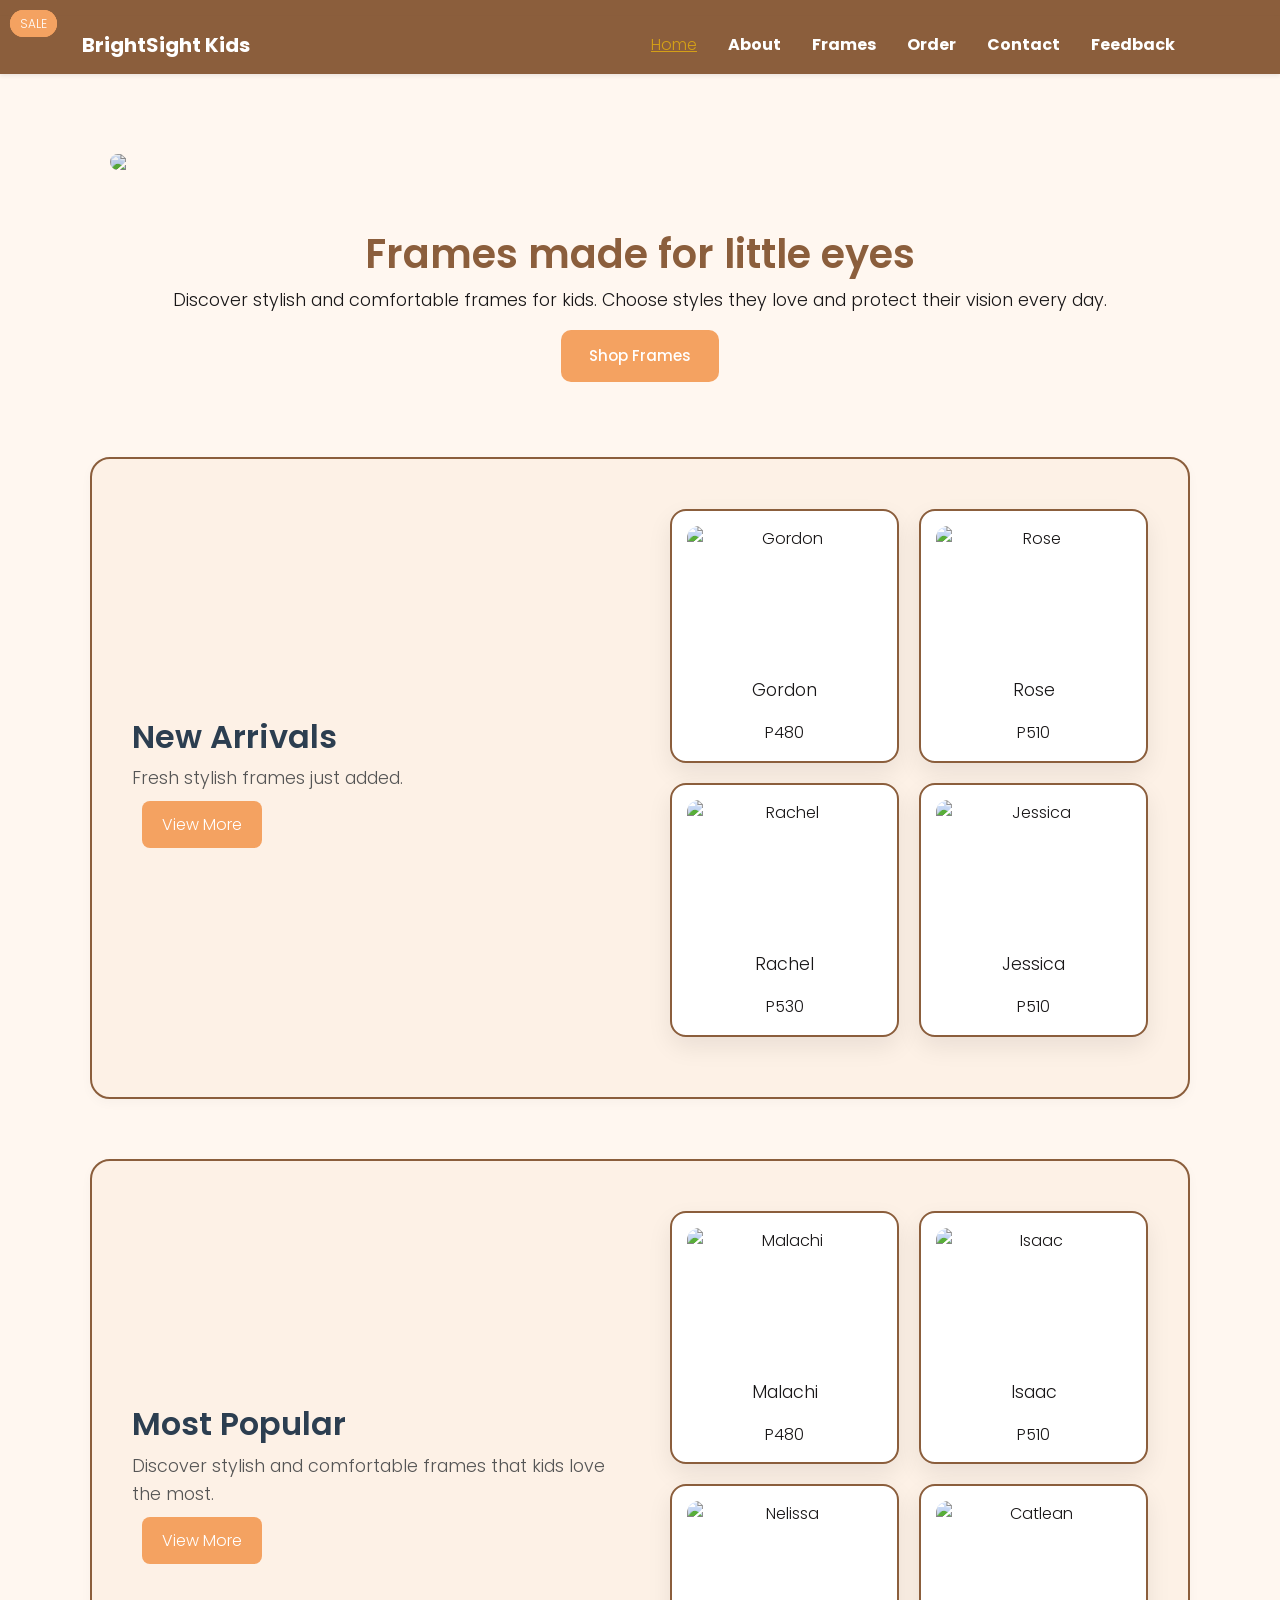
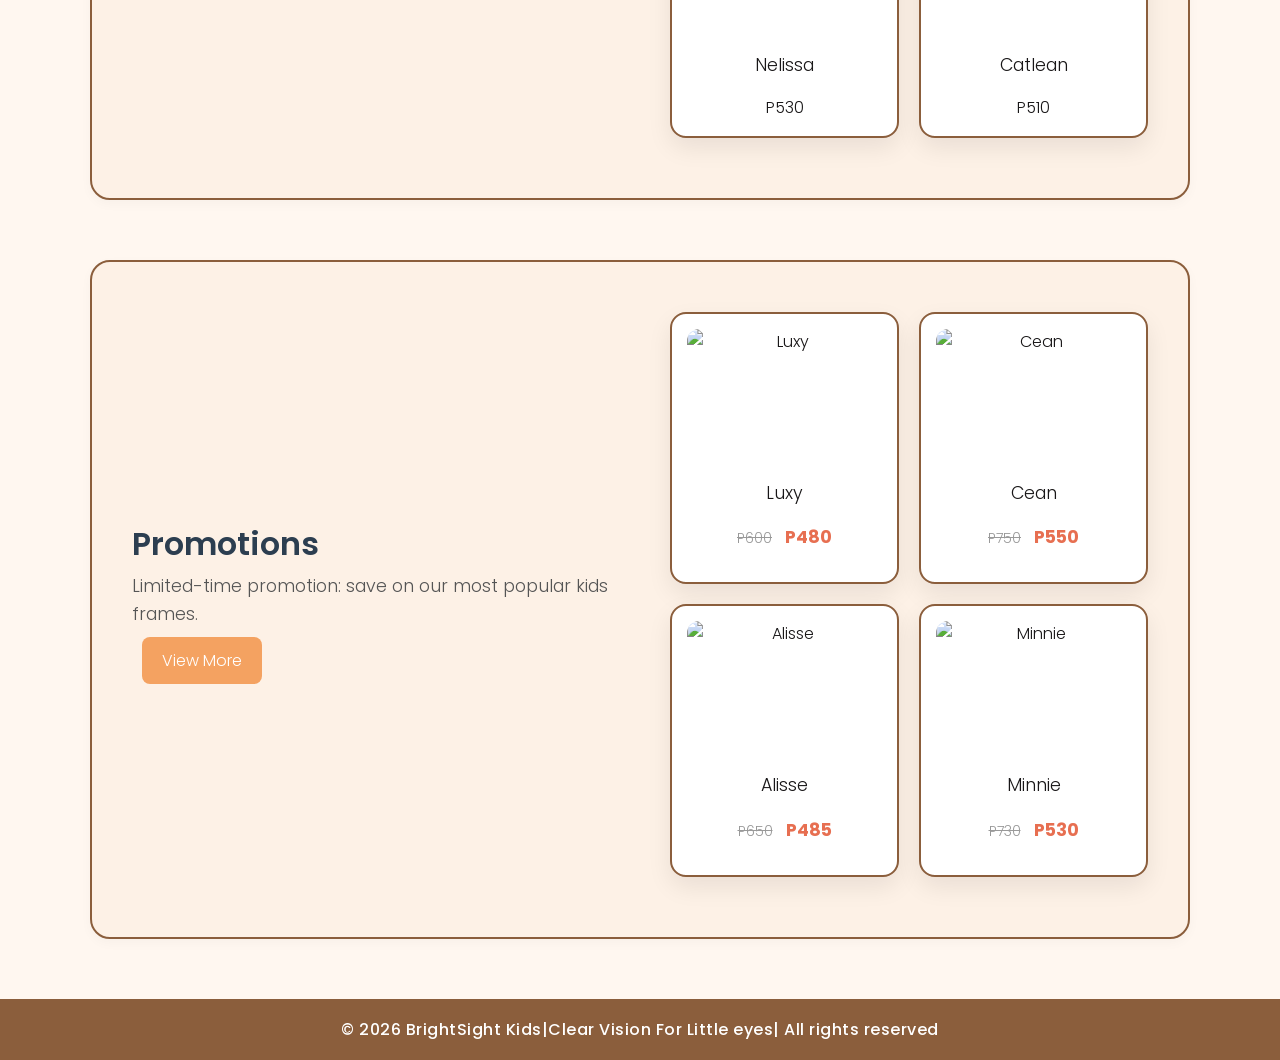
==== commit 2d2fd73e: "Update index.html" ====
--- a/index.html
+++ b/index.html
@@ -160,28 +160,35 @@
     <span class="old-price">P600</span>
     <span class="new-price">P480</span>
 </p>
-
-                             
-
             </div>
 
              <div class="section-card">
                  <span class="promo-badge">SALE</span>
                 <img src="https://github.com/bida25-479/Keitumetse-Gothaang/blob/main/Ralferty%20Unisex%20Youth's%20Full%20Rim%20Square%20Tr%2090%20Acetate%20Eyeglasses%20R0223%20-%20C6%20Purple%20_%20CHINA.jpg?raw=true" alt="Cean">
                 <p>Cean</p>
-                <span>P510</span>
+             <p>
+    <span class="old-price">P750</span>
+    <span class="new-price">P550</span>
+</p>   
             </div>
             
             <div class="section-card">
                 <span class="promo-badge">SALE</span>
                 <img src="https://github.com/bida25-479/Keitumetse-Gothaang/blob/main/Ralferty%20Unisex%20Youth's%20Full%20Rim%20Square%20Tr%2090%20Acetate%20Eyeglasses%20R0223%20-%20C2%20Black%20Blue%20_%20CHINA.jpg?raw=true" alt="Alisse">
                 <p>Alisse</p>
-                <span>P510</span>
-            </div>
+                <p>
+    <span class="old-price">P650</span>
+    <span class="new-price">P485</span>
+</p>
+            </div>
+            
             <div class="section-card">
                 <img src="https://github.com/bida25-479/Keitumetse-Gothaang/blob/main/download%20(6).jpg?raw=true" alt="Minnie">
                 <p>Minnie</p>
-                <span>P530</span>
+               <p>
+    <span class="old-price">P730</span>
+    <span class="new-price">P530</span>
+</p>
             </div>
         </div>
     </section>
--- a/styles.css
+++ b/styles.css
@@ -373,6 +373,34 @@
 .section-card:hover{
     transform: translateY(-6px);
 }
+
+.old-price {
+    text-decoration: line-through;
+    color: #999;
+    margin-right: 8px;
+    font-size: 14px;
+}
+
+.new-price {
+    color: #e76f51;
+    font-weight: bold;
+}
+
+.promo-badge {
+    position: absolute;
+    top: 10px;
+    left: 10px;
+
+    background: #f4a261;
+    color: white;
+
+    padding: 4px 10px;
+    font-size: 12px;
+
+    border-radius: 20px;
+}
+
+
 .section-card img{
     width: 100%;
     height: 150px;
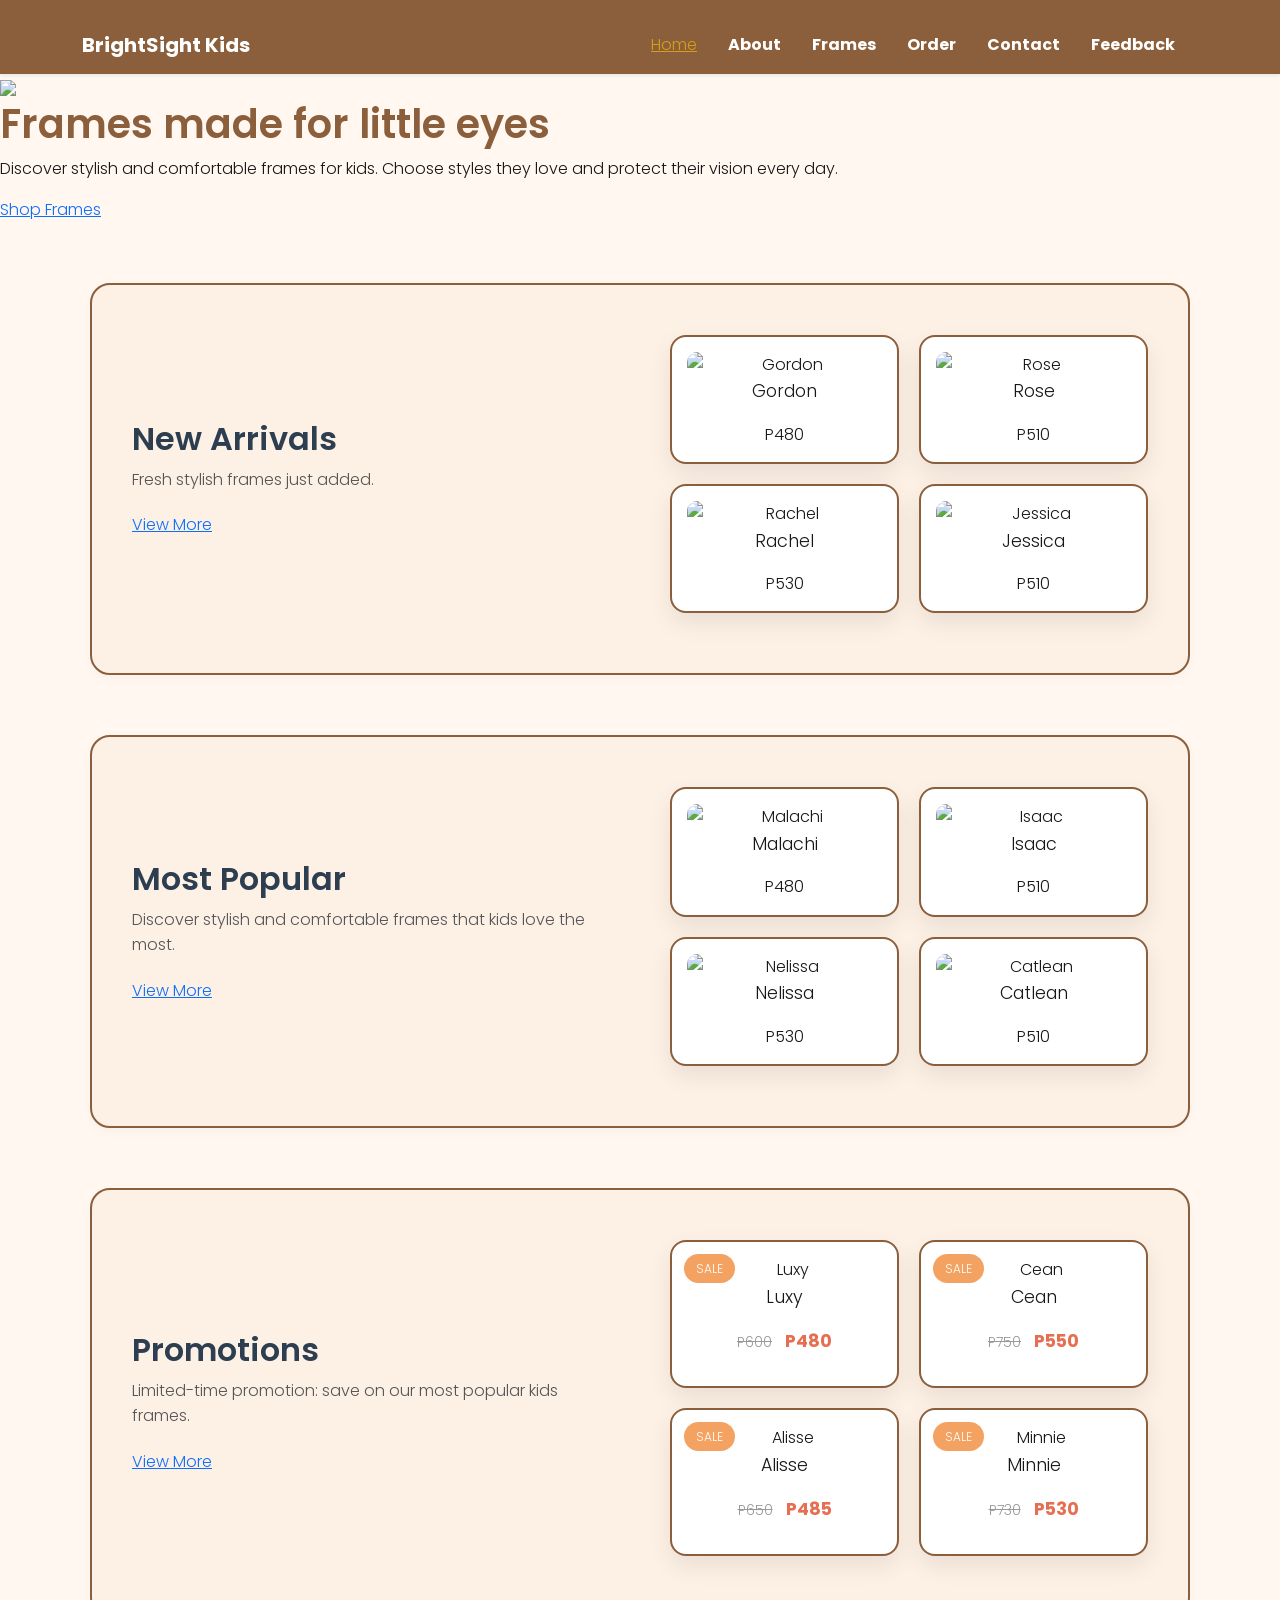
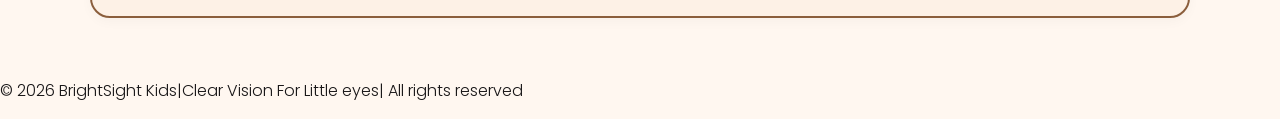
==== commit ba0085b6: "Update index.html" ====
--- a/index.html
+++ b/index.html
@@ -183,6 +183,7 @@
             </div>
             
             <div class="section-card">
+                <span class="promo-badge">SALE</span>
                 <img src="https://github.com/bida25-479/Keitumetse-Gothaang/blob/main/download%20(6).jpg?raw=true" alt="Minnie">
                 <p>Minnie</p>
                <p>
--- a/styles.css
+++ b/styles.css
@@ -369,7 +369,8 @@
     text-align: center;
     box-shadow: 0 10px 25px rgba(0,0,0,0.08);
     transition: transform 0.25s ease;
-}
+    position: relative; 
+    
 .section-card:hover{
     transform: translateY(-6px);
 }
@@ -388,15 +389,12 @@
 
 .promo-badge {
     position: absolute;
-    top: 10px;
-    left: 10px;
-
+    top: 12px;
+    left: 12px;
     background: #f4a261;
     color: white;
-
-    padding: 4px 10px;
+    padding: 5px 12px;
     font-size: 12px;
-
     border-radius: 20px;
 }
 
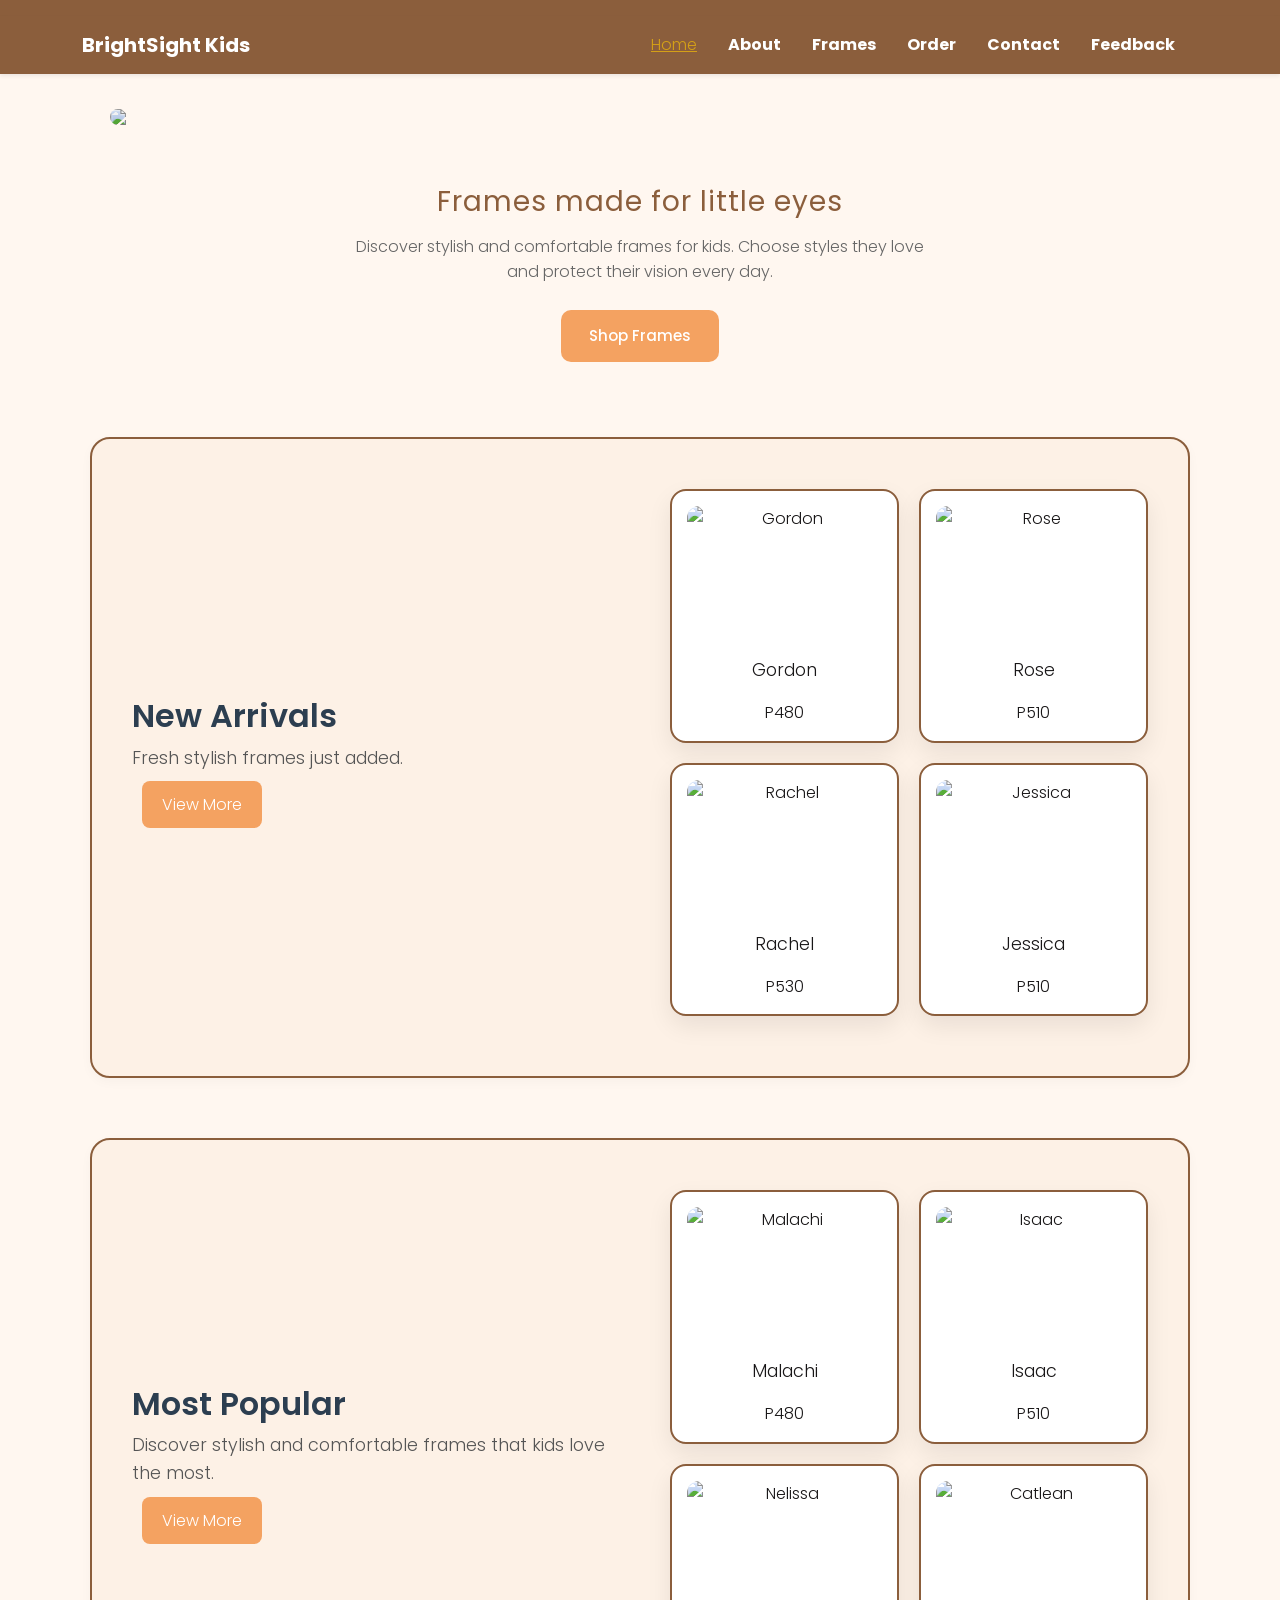
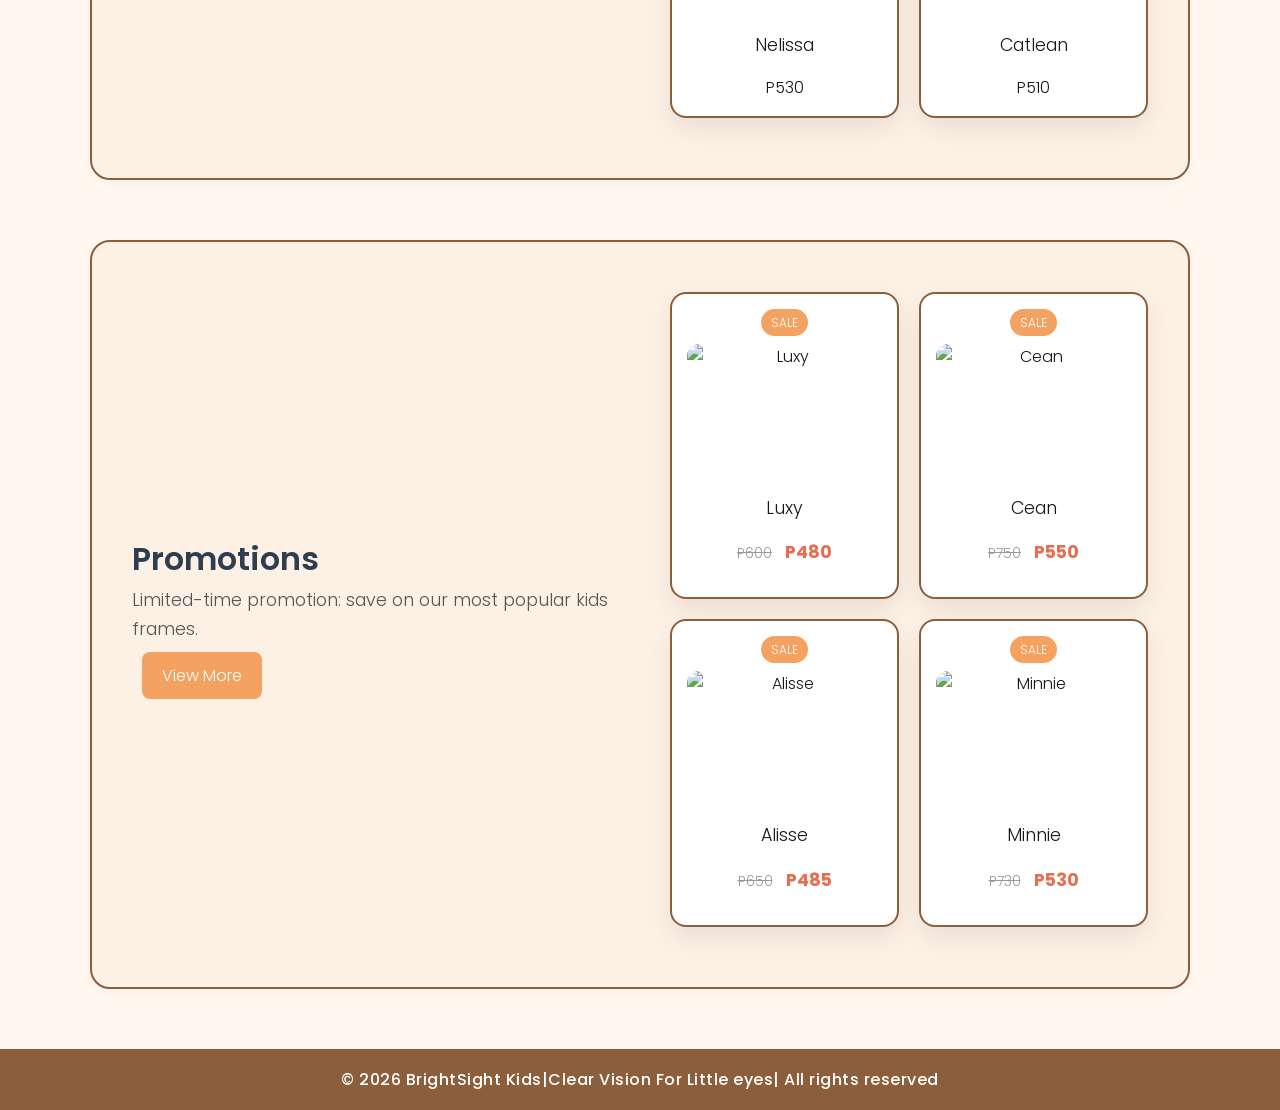
==== commit c9d2f921: "Update index.html" ====
--- a/index.html
+++ b/index.html
@@ -60,8 +60,8 @@
             
 <section class="hero">
     <div class="hero-image">
-        <img src="https://github.com/bida25-479/Keitumetse-Gothaang/blob/main/Cheerful%20School%20Girl%20Gesturing%20OK%20Po.jpg?raw=true"
-            </div
+        <img src="https://github.com/bida25-479/Keitumetse-Gothaang/blob/main/Cheerful%20School%20Girl%20Gesturing%20OK%20Po.jpg?raw=true">
+    </div>
     <div class="hero-content">   
     <h1>Frames made for little eyes</h1>
     <p>
--- a/styles.css
+++ b/styles.css
@@ -369,7 +369,7 @@
     text-align: center;
     box-shadow: 0 10px 25px rgba(0,0,0,0.08);
     transition: transform 0.25s ease;
-    position: relative; 
+}
     
 .section-card:hover{
     transform: translateY(-6px);
@@ -387,15 +387,15 @@
     font-weight: bold;
 }
 
-.promo-badge {
-    position: absolute;
-    top: 12px;
-    left: 12px;
+.section-card .promo-badge {
+    display: inline-block;
+    margin-bottom: 8px;
     background: #f4a261;
     color: white;
-    padding: 5px 12px;
+    padding: 4px 10px;
     font-size: 12px;
     border-radius: 20px;
+
 }
 
 
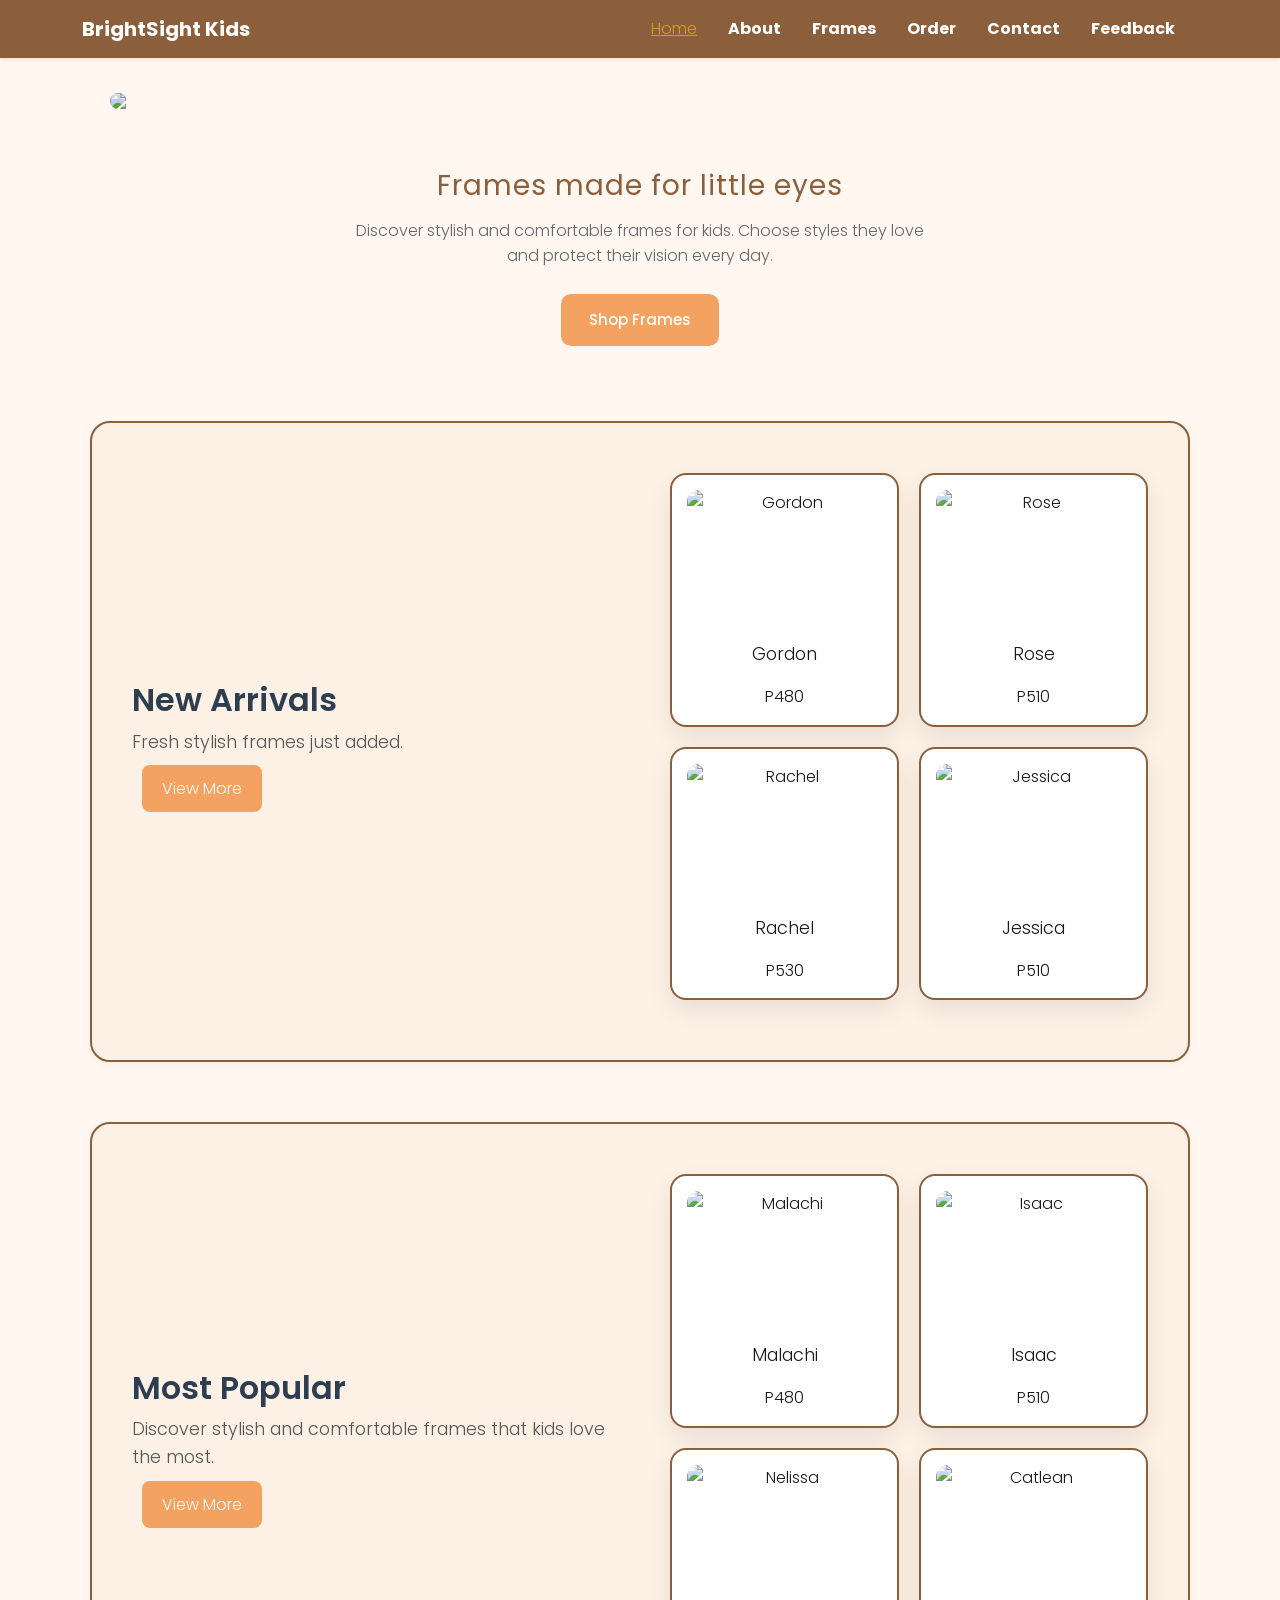
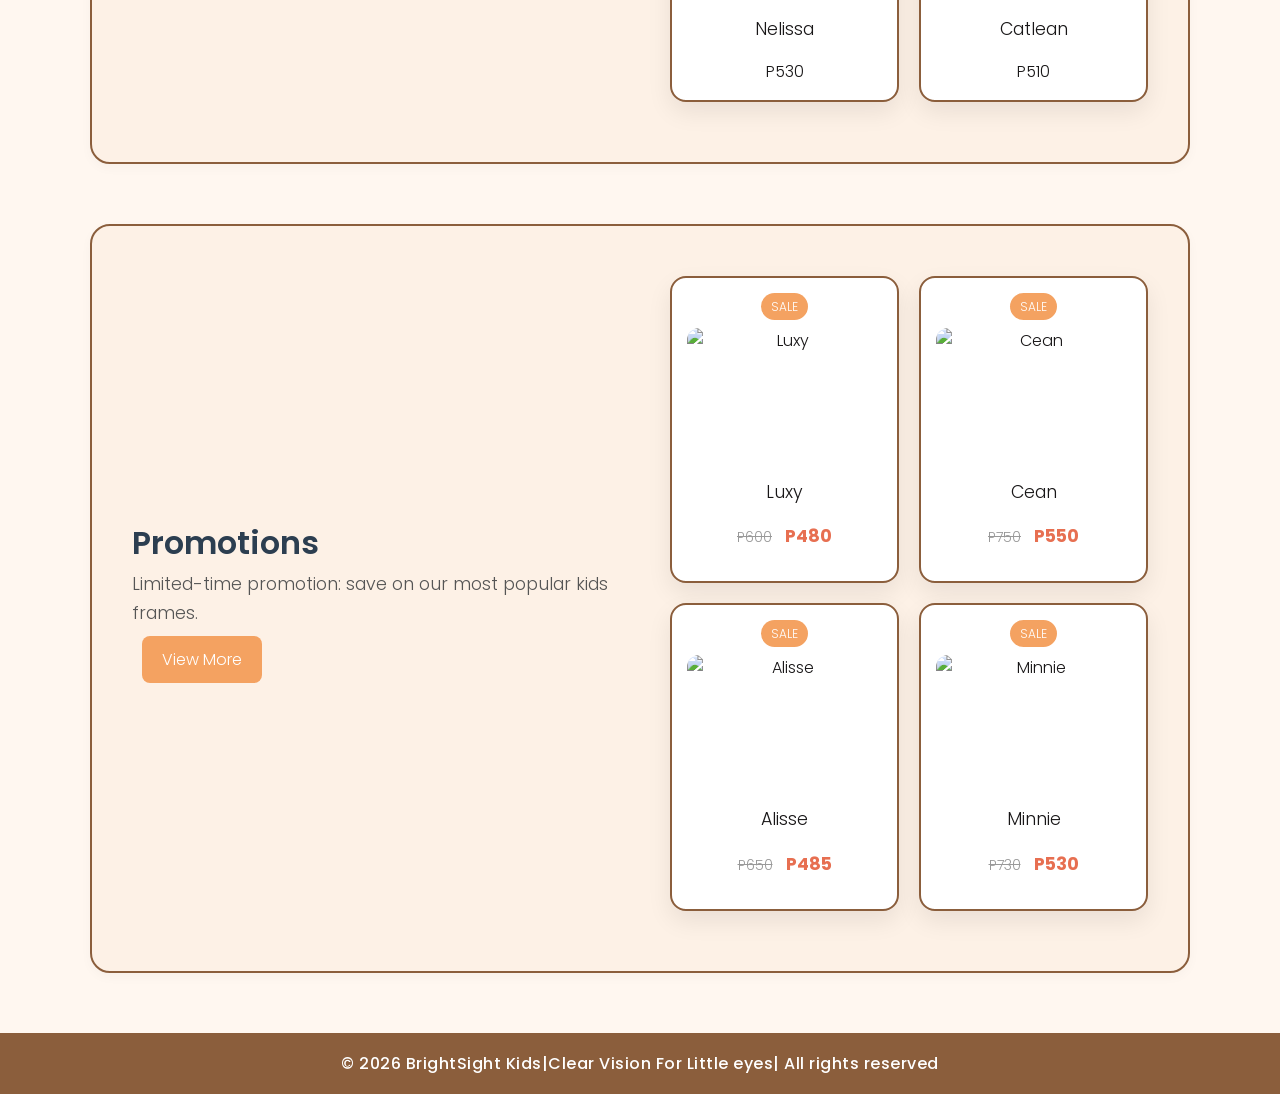
==== commit 1a41e992: "Update index.html" ====
--- a/index.html
+++ b/index.html
@@ -14,10 +14,7 @@
 <body>
      
     
-<header><header class="navbar navbar-expand-lg navbar-light bg-pink shadow-sm rounded">
-    </nav>
-</header>
-
+<header>
         <nav class="navbar navbar-expand-lg navbar-light bg-pink shadow-sm rounded">
             <div class="container">
                 <a class="navbar-brand fw-bold" href="index.html">BrightSight Kids</a>
@@ -58,7 +55,7 @@
     </header>
     <!--HERO SECTION-->
             
-<section class="hero">
+<section class="hero animate">
     <div class="hero-image">
         <img src="https://github.com/bida25-479/Keitumetse-Gothaang/blob/main/Cheerful%20School%20Girl%20Gesturing%20OK%20Po.jpg?raw=true">
     </div>
@@ -74,7 +71,7 @@
 
     
     <! NEW ARRIVALS-->
-    <section class="split-section">
+  <section class="split-section animate">
         <div class="section-text">
             <h2>New Arrivals</h2>
             <p>Fresh stylish frames just added.</p>
@@ -109,7 +106,7 @@
     </section>
 
     <!--MOST POPULAR-->
-    <section class="split-section">
+    <section class="split-section animate">
         <div class="section-text">
             <h2>Most Popular</h2>
             <p>Discover stylish and comfortable frames that kids love the most.</p>
--- a/styles.css
+++ b/styles.css
@@ -87,6 +87,11 @@
         transform: translateY(0);
     }
 }
+
+.animate {
+    animation: fadeUp 0.8s ease;
+}
+
 
 .about-text {
     flex: 1;
@@ -335,7 +340,7 @@
     color: #2c3e50;
 }
         
-/*right grid*/
+
 .section-grid{
     width: 100%;
     flex: 1;
@@ -360,7 +365,7 @@
 
 
 
-/*product card*/
+
 .section-card{
     background: #ffffff;
     border: 2px solid #8B5E3C;
@@ -800,7 +805,7 @@
     
 }
 
-/*for product cards inside products page*/
+
 .product-card{
     background: #ffffff;
     border: 2px solid #8B5E3C; 
@@ -914,7 +919,7 @@
     }
 }
 
-/*contact page css*/
+
 .contact-form{
     width: 100%;
     margin: auto;
@@ -1044,7 +1049,7 @@
 }
 
 
-/*order page and frames pages*/
+
 .order-form {
     max-width: 700px;
     margin: auto;
@@ -1145,7 +1150,7 @@
     padding: 20px;
 }
 
-/* LEFT SIDE */
+
 .feedback-left {
     flex: 1;
     padding-top: 60px;
@@ -1169,7 +1174,7 @@
     color: #f4a261;
 }
 
-/* RIGHT SIDE FORM CARD */
+
 .feedback-form-card {
     flex: 1;
     background: white;
@@ -1183,7 +1188,7 @@
     color: #2c3e50;
 }
 
-/* INPUTS */
+
 .feedback-form-card input,
 .feedback-form-card textarea {
     width: 100%;
@@ -1195,7 +1200,7 @@
     border-radius: 6px;
 }
 
-/* SIDE-BY-SIDE INPUTS */
+
 .form-row {
     display: flex;
     gap: 15px;
@@ -1213,7 +1218,7 @@
 }
 
 
-/* BUTTON */
+
 .feedback-form-card button {
     width: 100%;
     padding: 12px;
